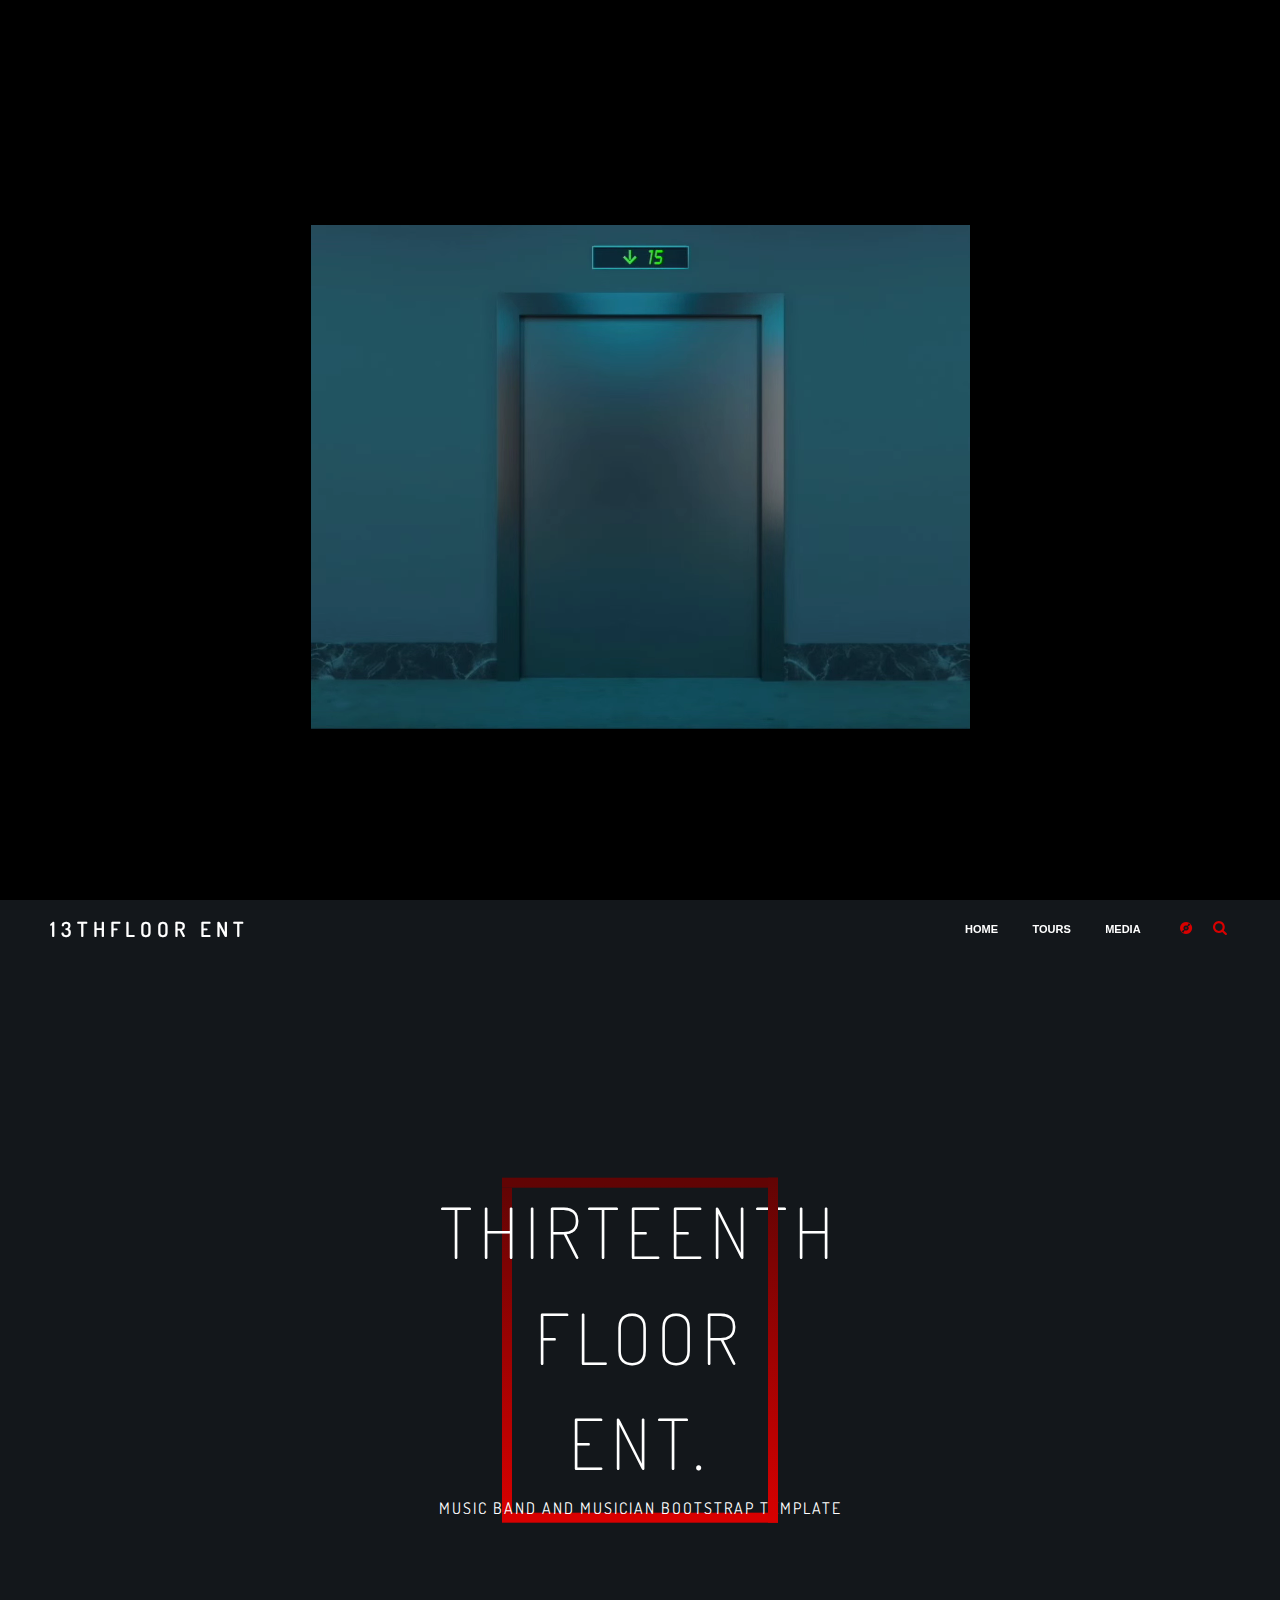
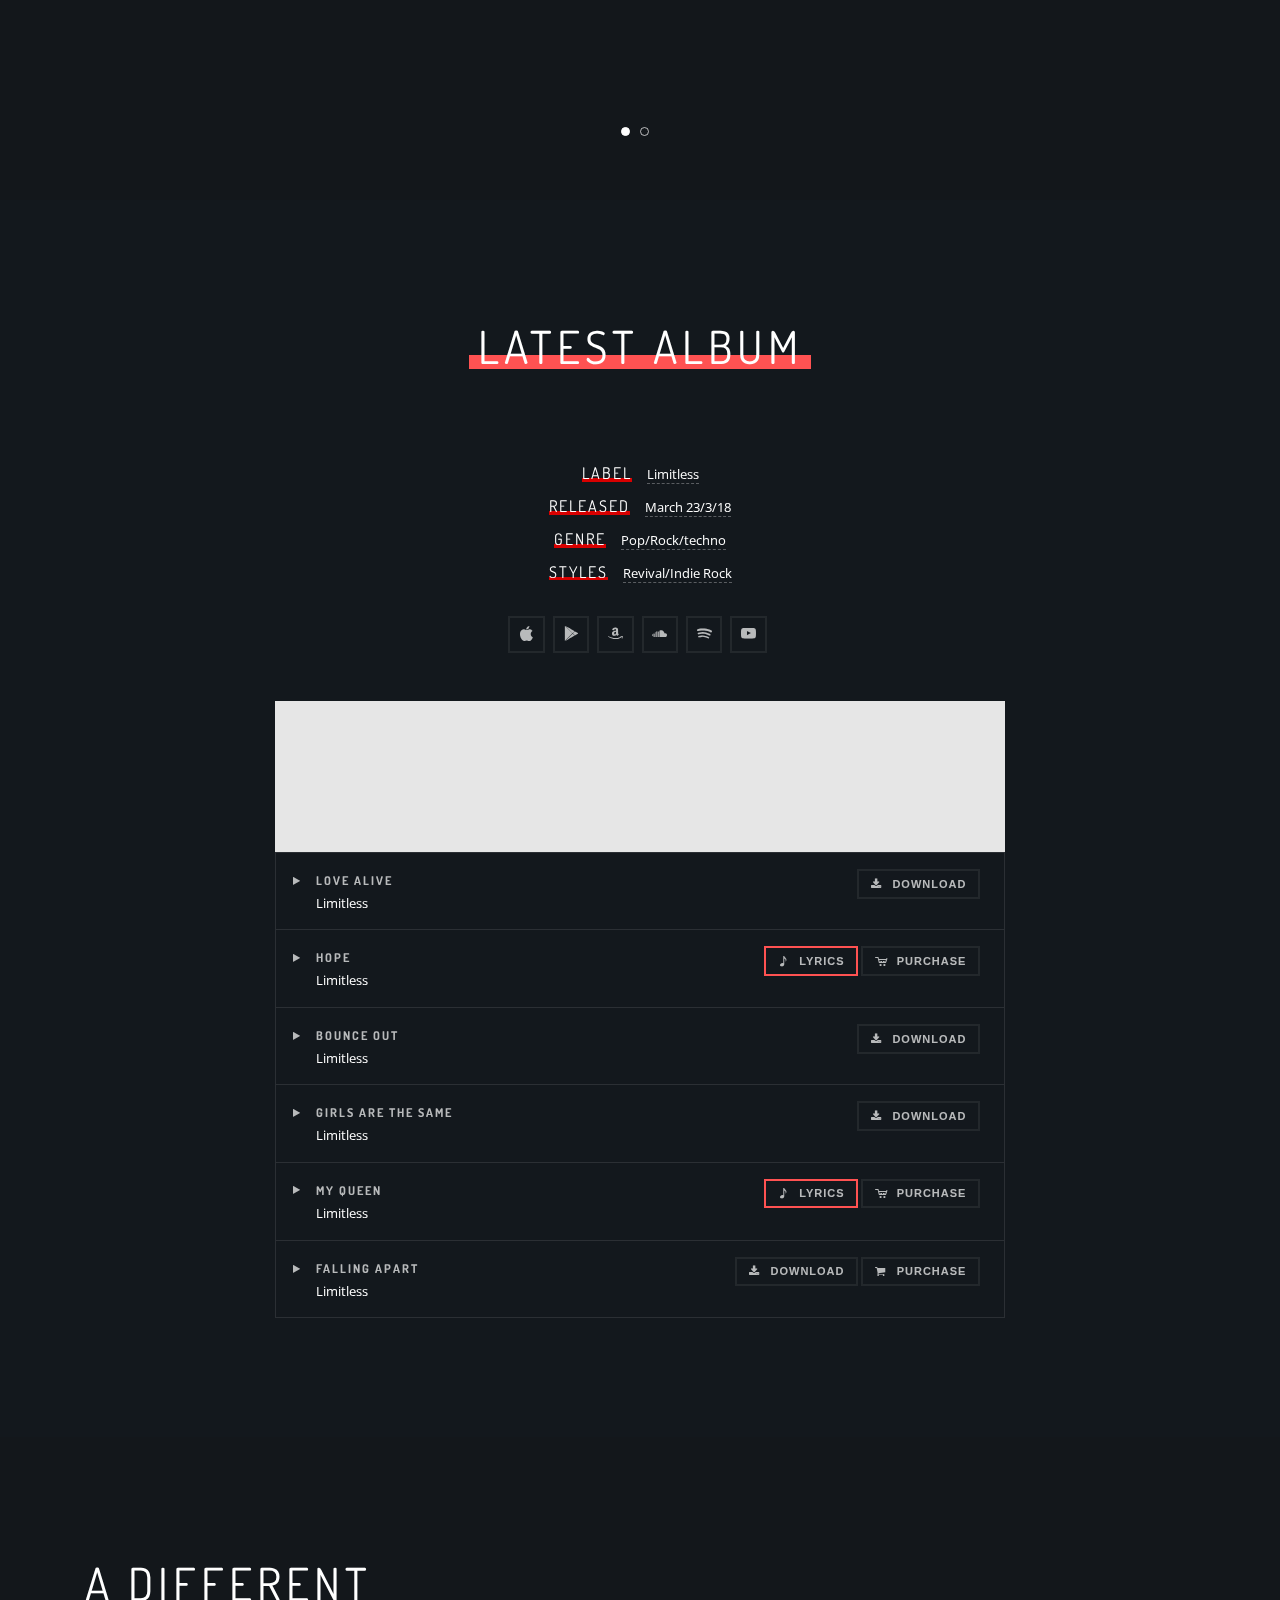
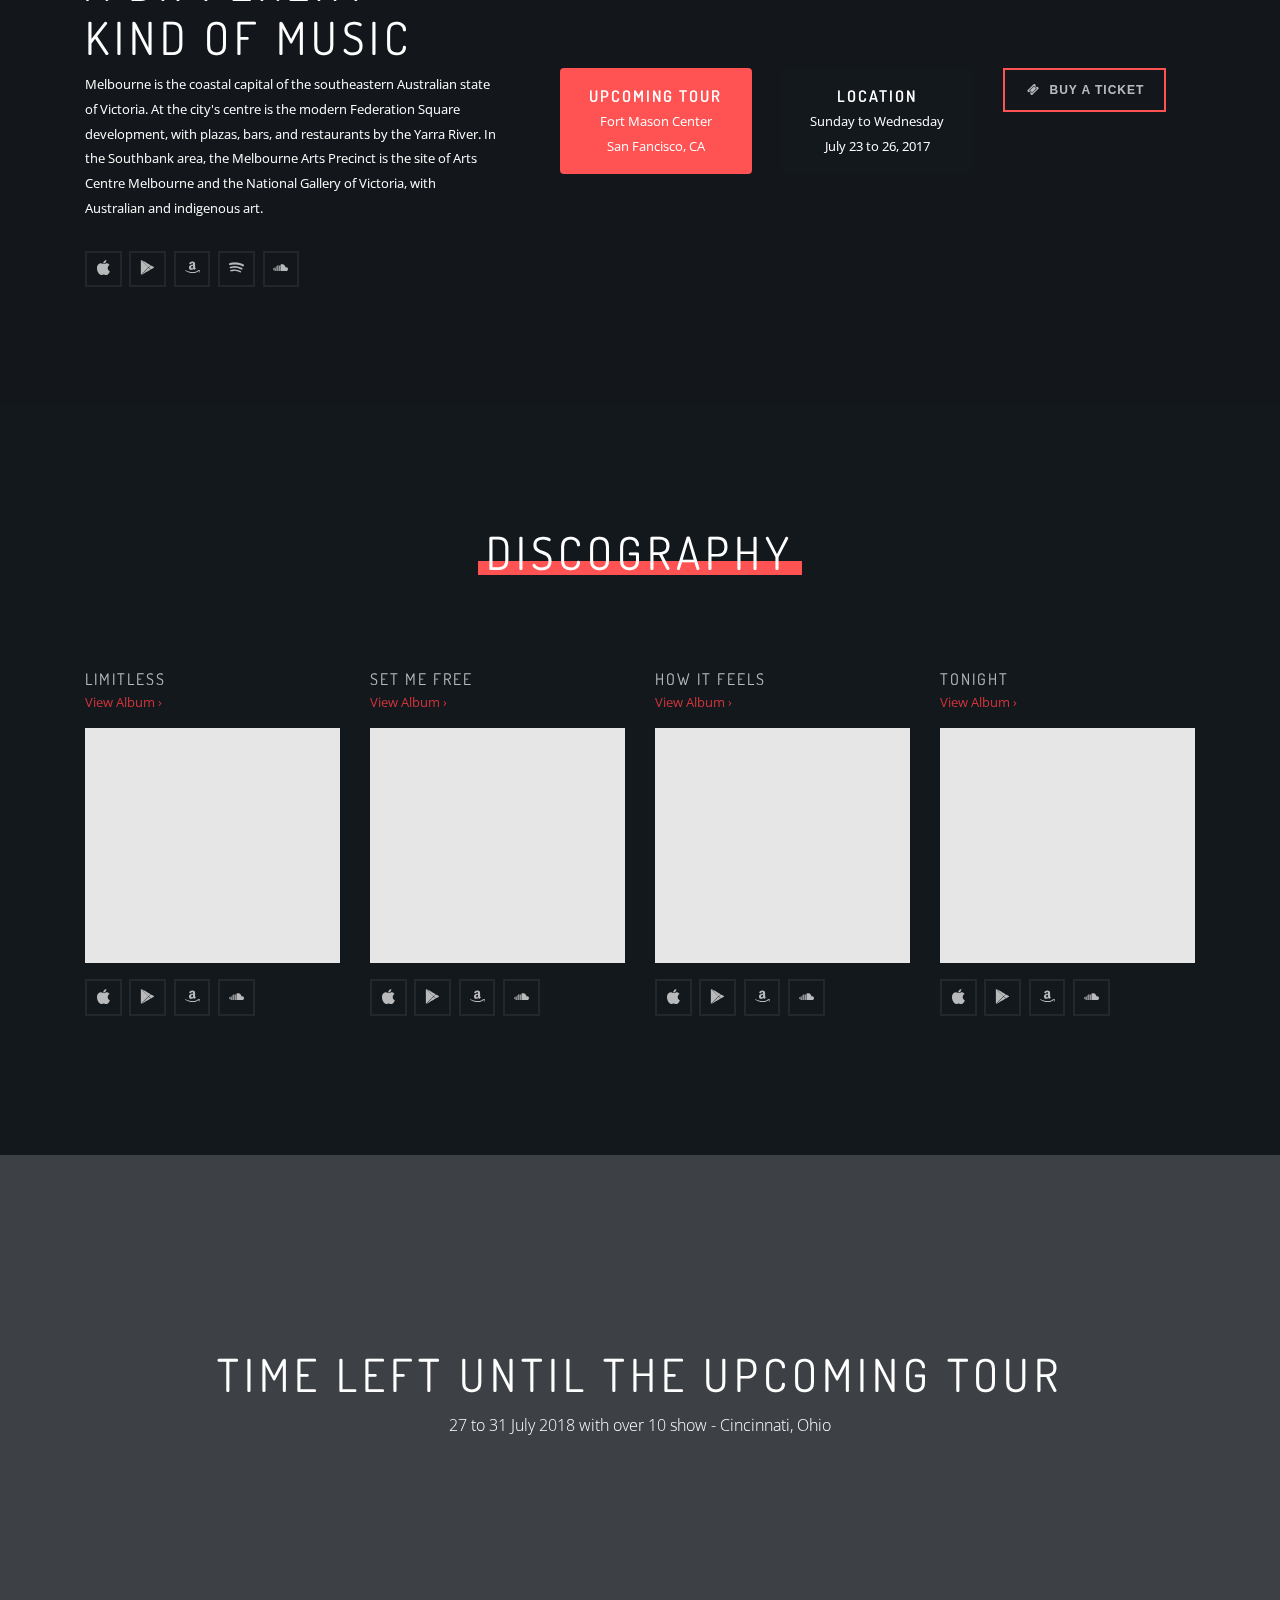
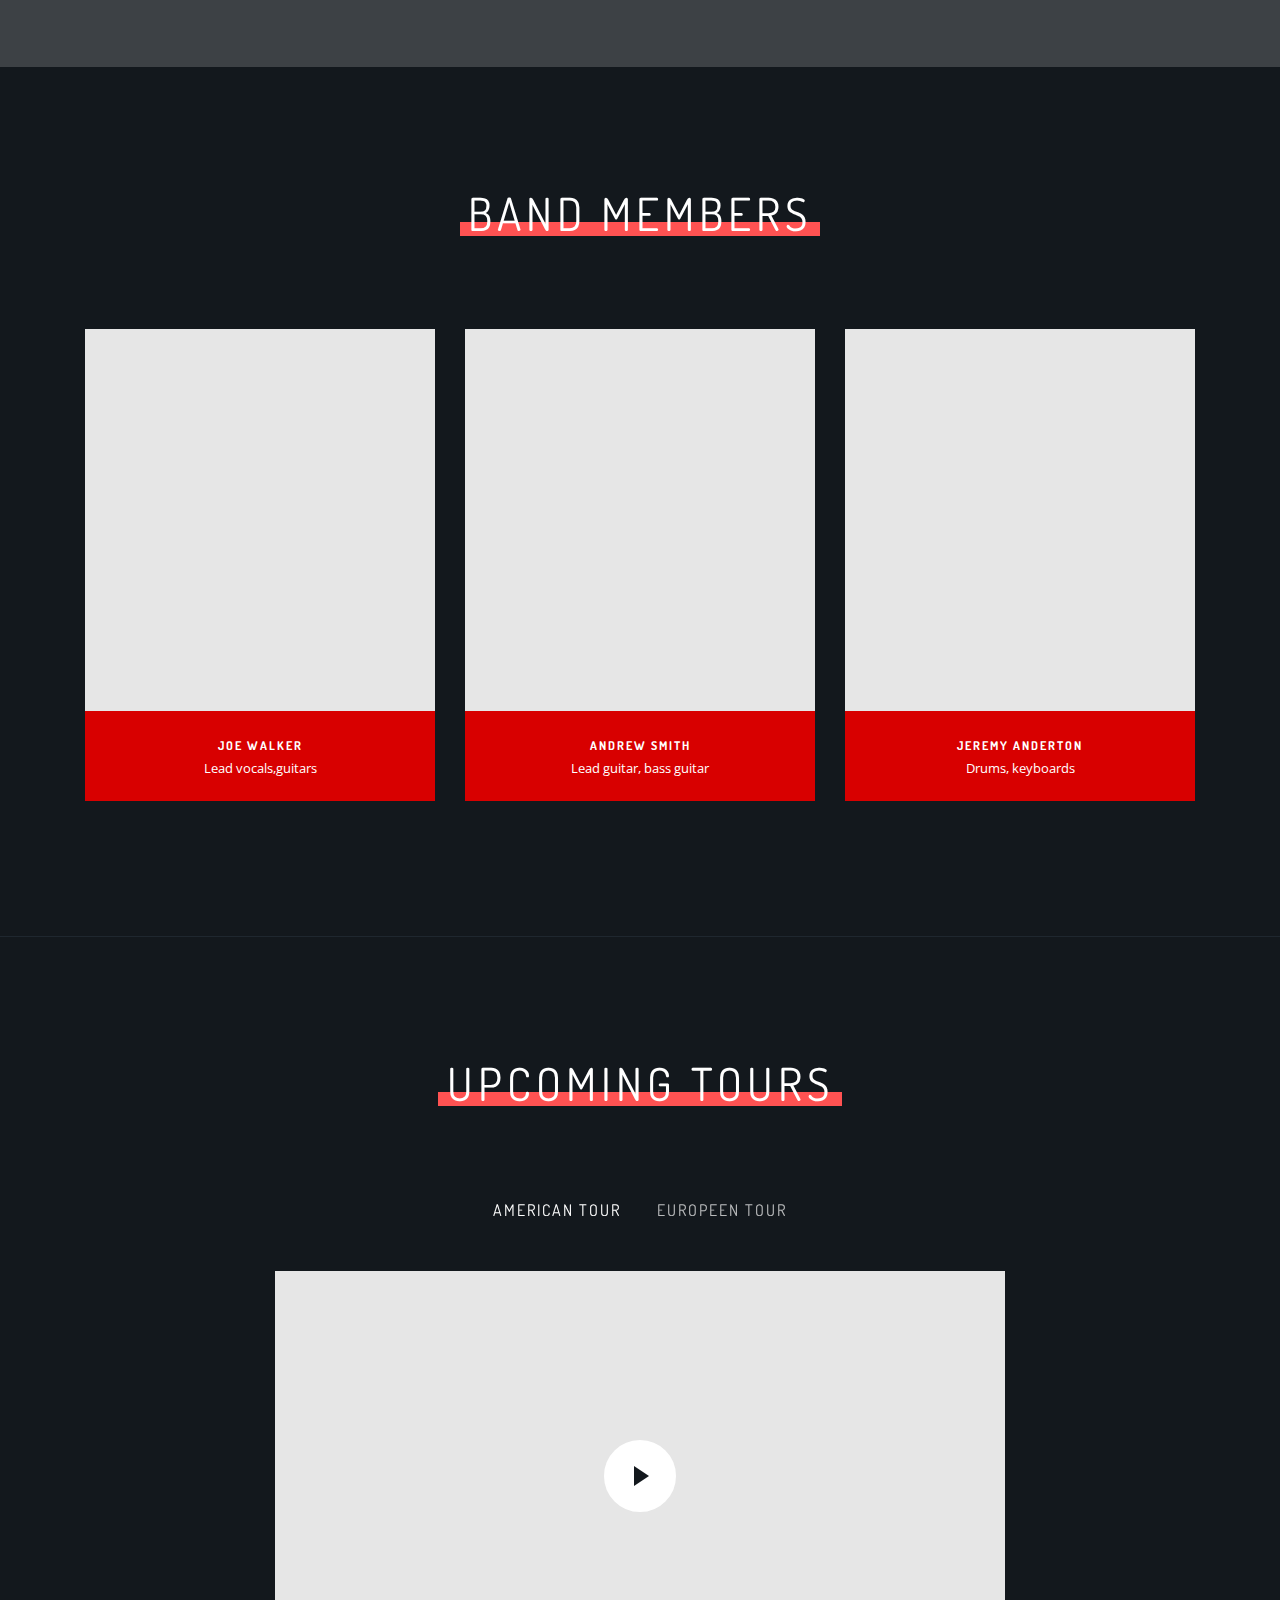
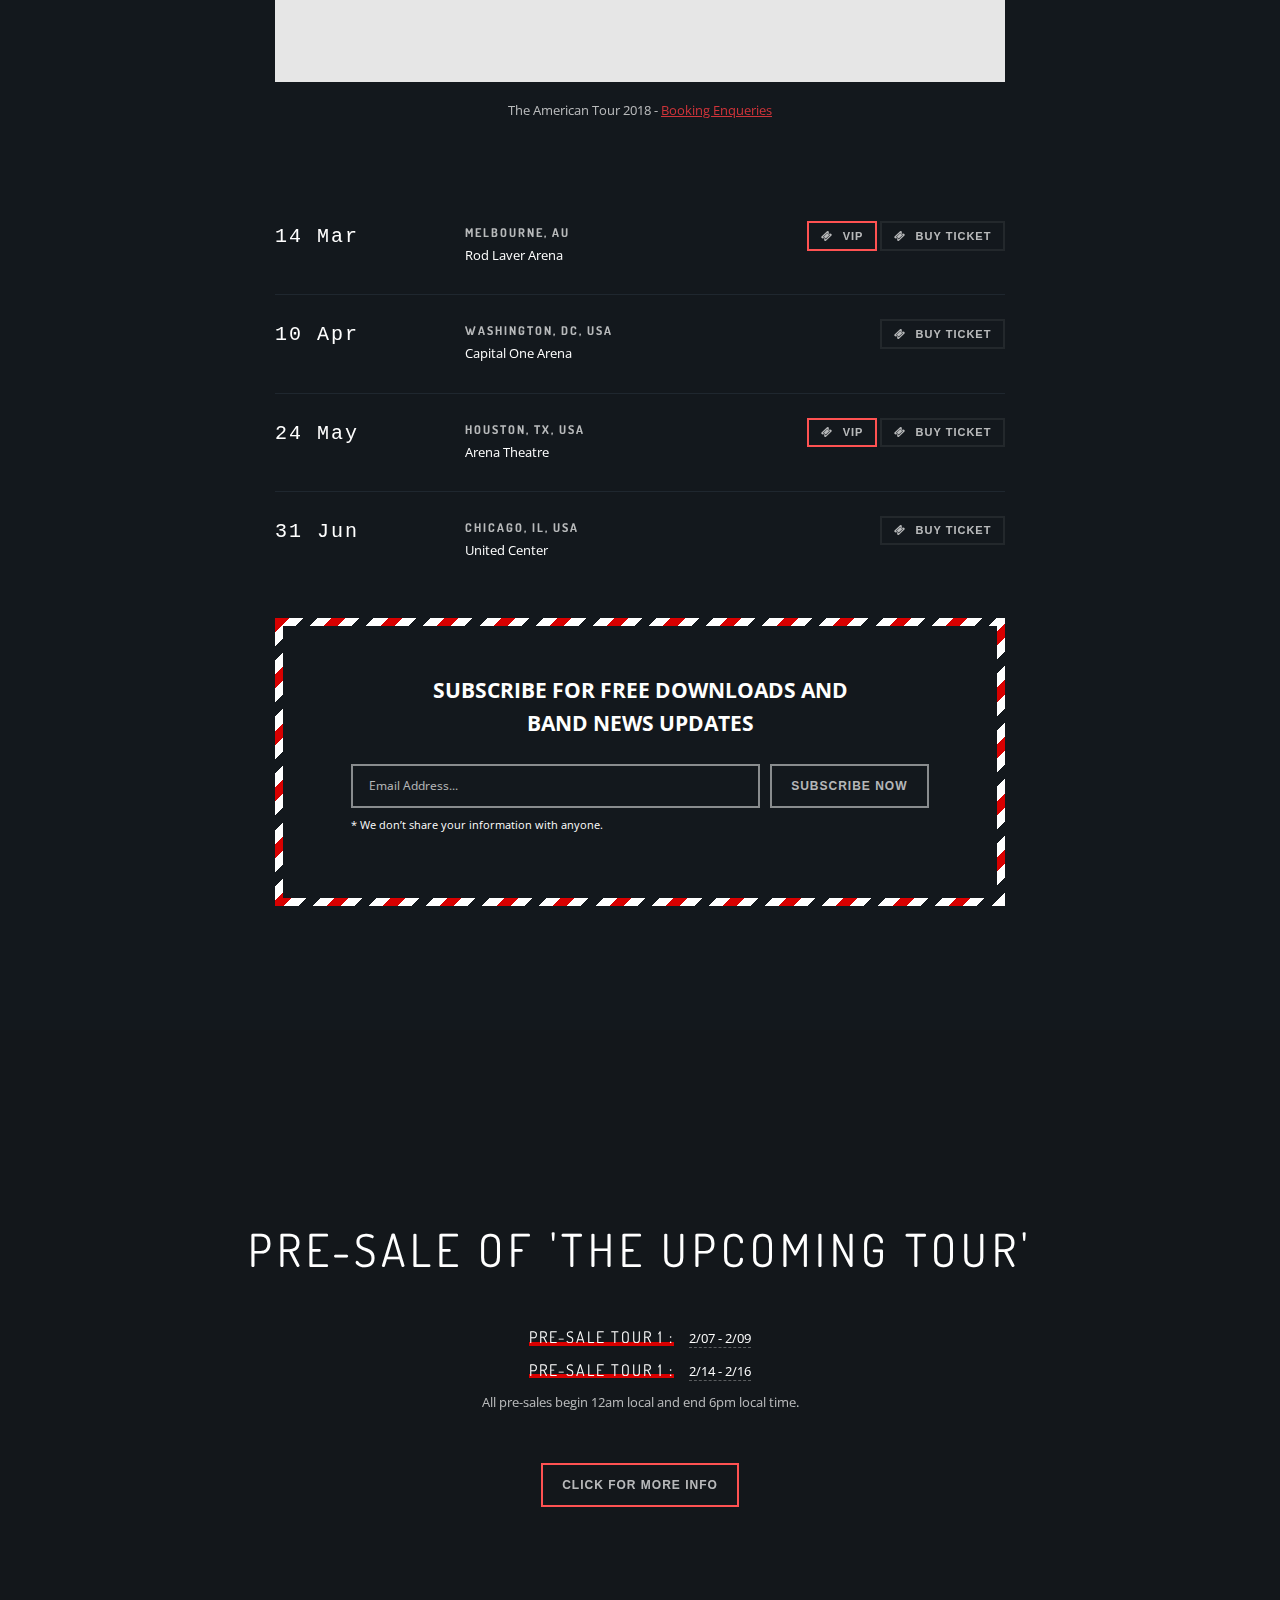
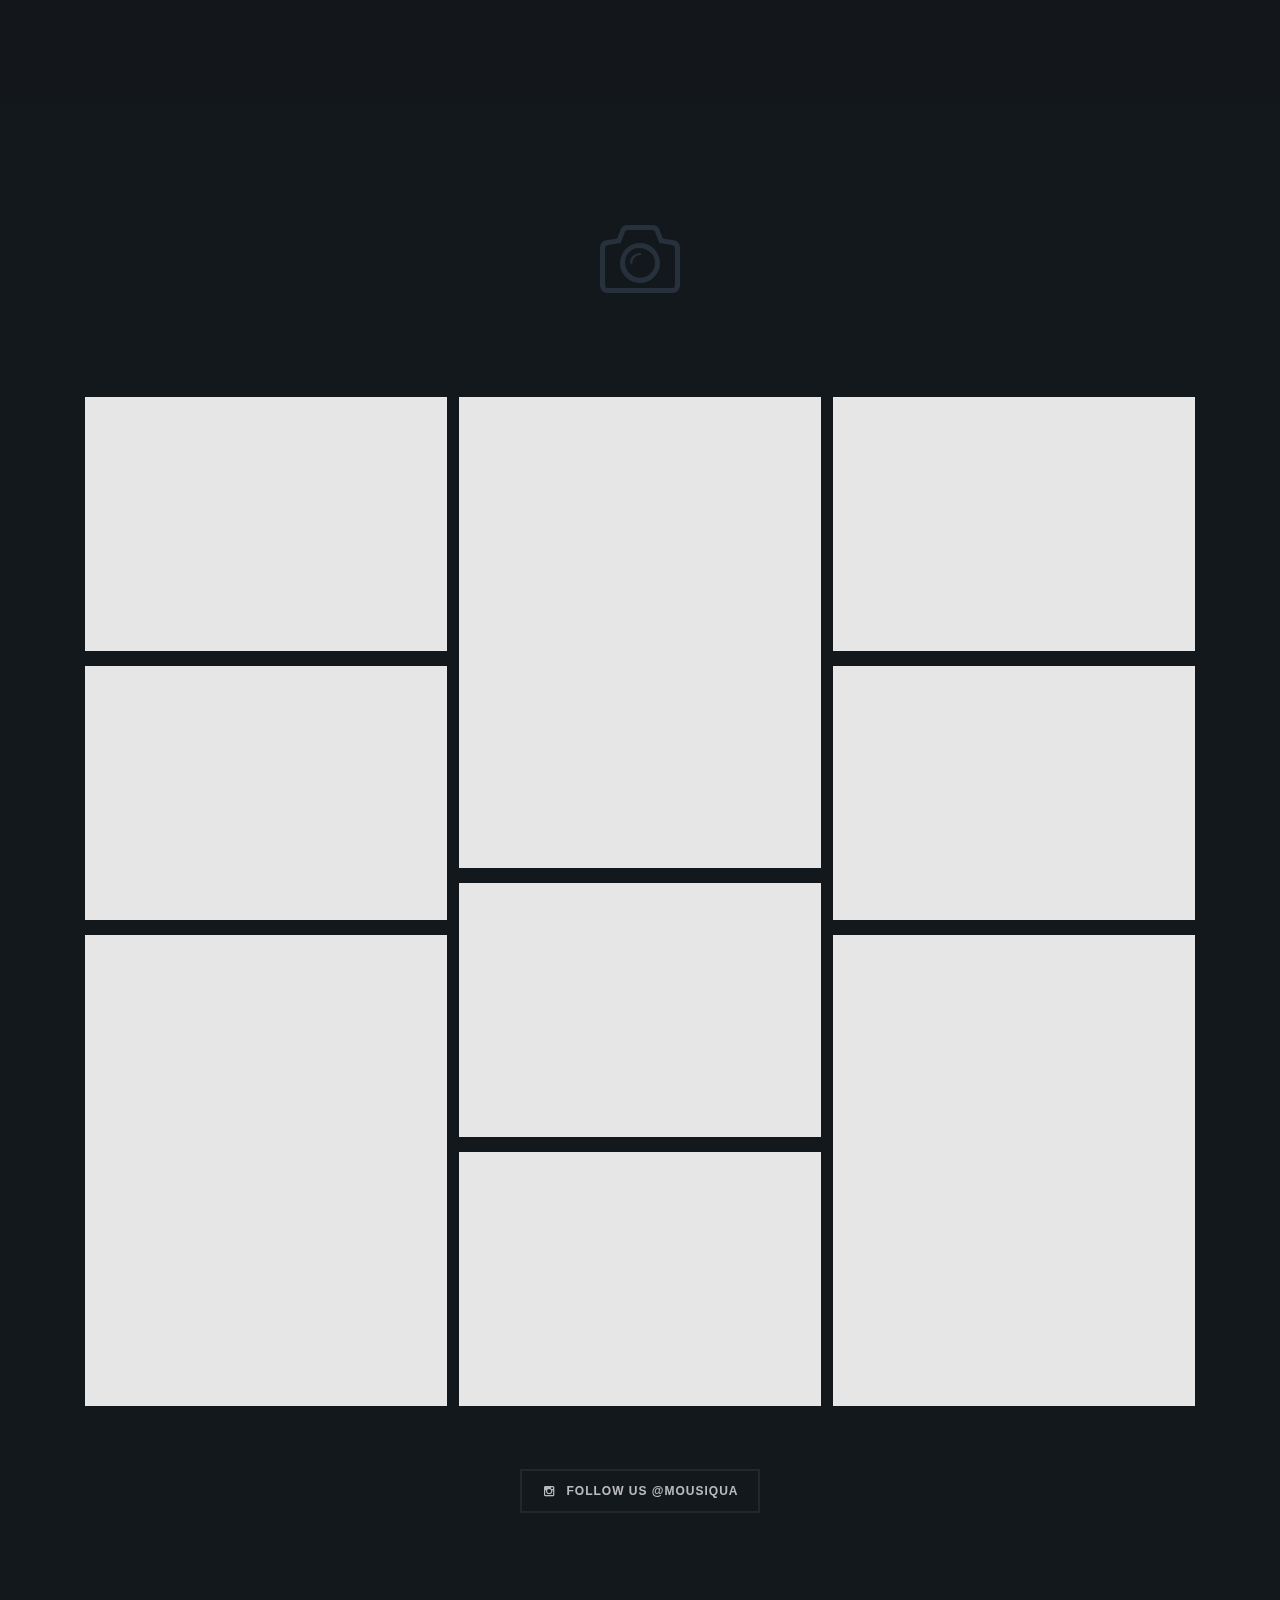
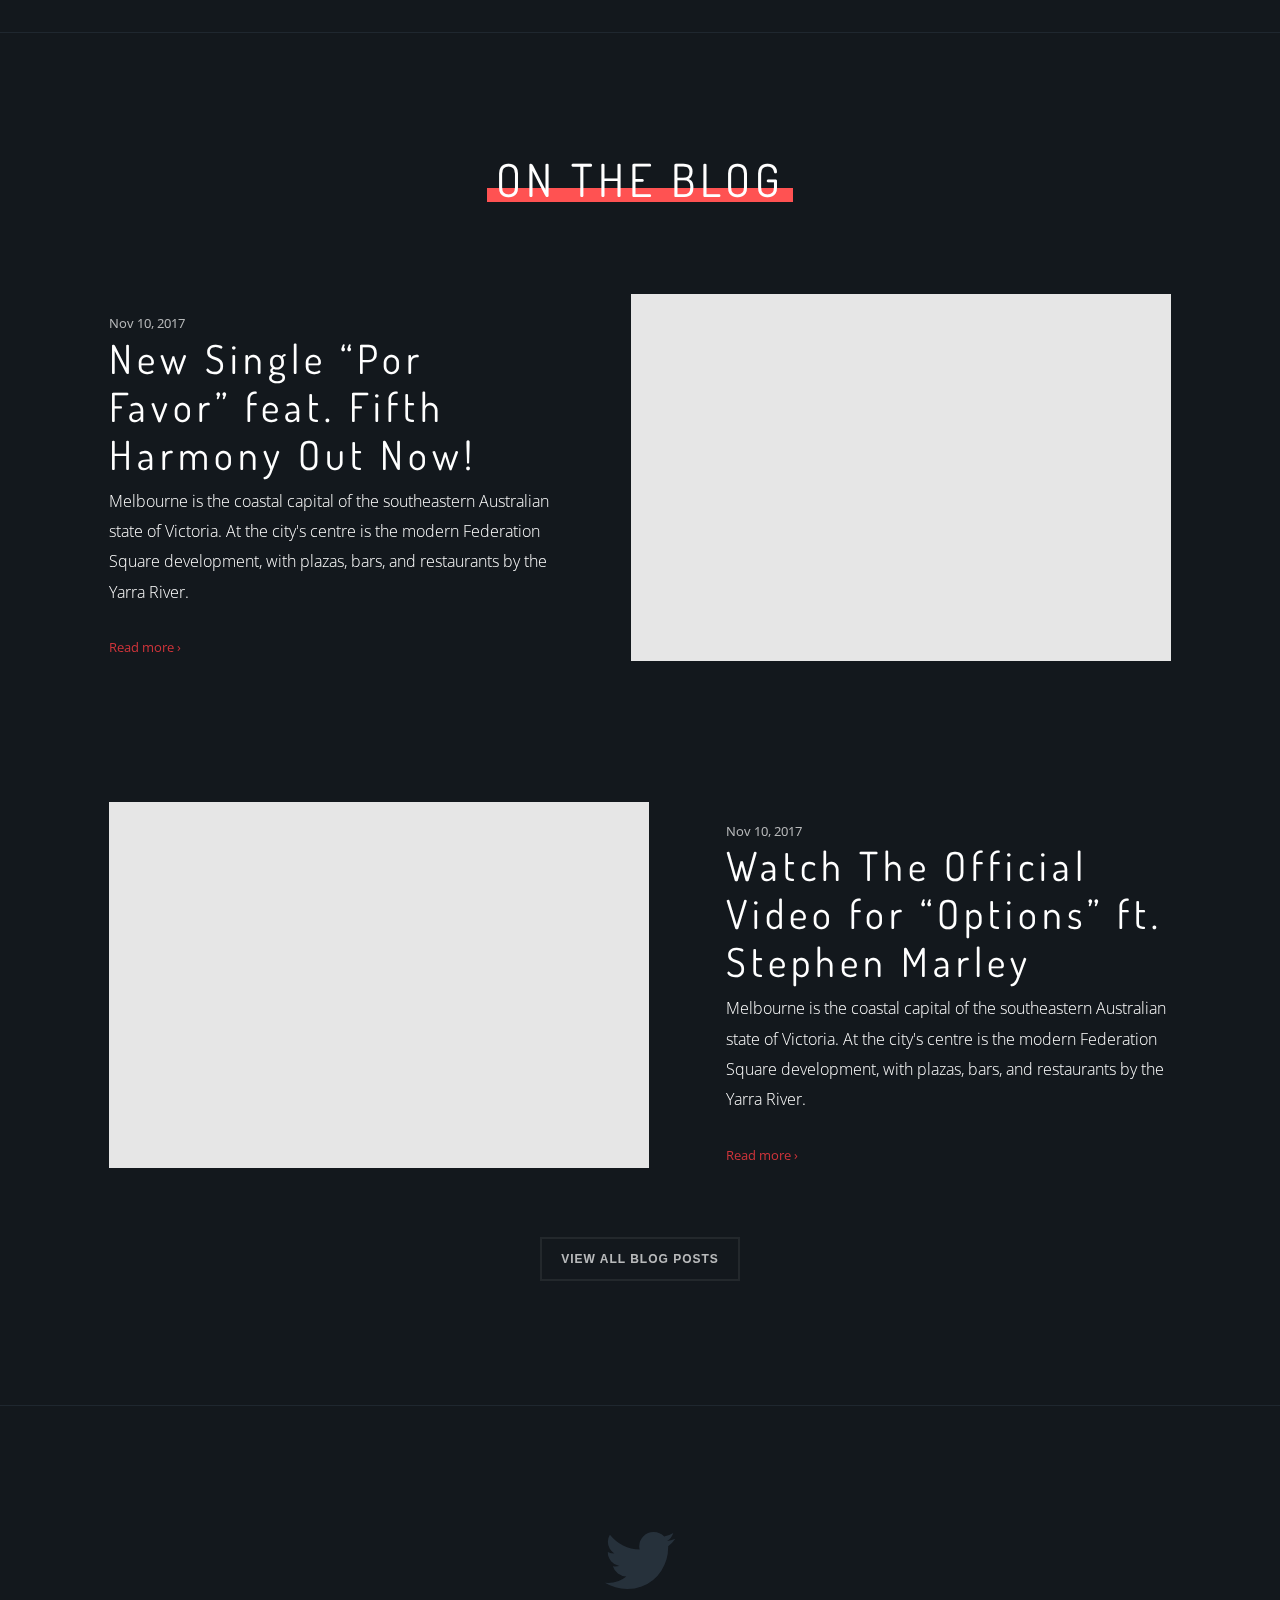
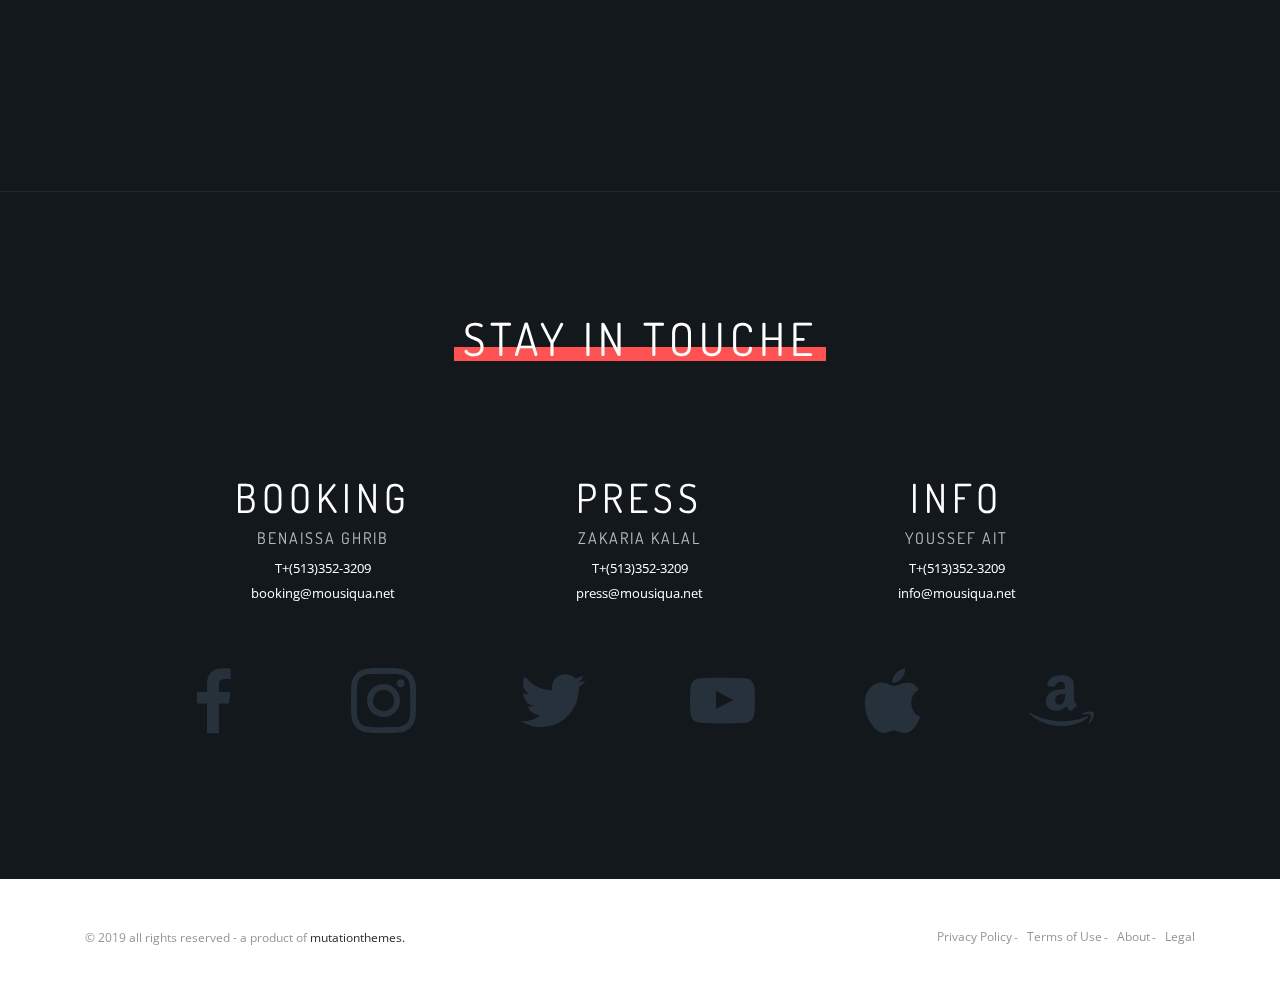
==== index.html @ 573b1dae "update" ====
<!DOCTYPE html>
<html lang="en">
   <head>
      <!-- Metas -->
      <meta charset="utf-8">
      <title>Mousiqua - Music Band and Musician Template</title>
      <meta name="description" content="">
      <meta name="viewport" content="width=device-width, initial-scale=1.0">
      <!-- Css -->
      <link href="css/bootstrap.css" rel="stylesheet" type="text/css" media="all"/>
      <link href="css/base.css" rel="stylesheet" type="text/css" media="all"/>
      <link href="css/main.css" rel="stylesheet" type="text/css" media="all"/>
      <link href="css/flexslider.css" rel="stylesheet" type="text/css"  media="all" />
      <link href="css/magnific-popup.css" rel="stylesheet" type="text/css"  media="all" />
      <link href="css/fonts.css" rel="stylesheet" type="text/css"  media="all" />
      <link href="http://fonts.googleapis.com/css?family=Dosis:100,300,400,600,700" rel="stylesheet" type="text/css">
      <link href="https://fonts.googleapis.com/css?family=Open+Sans:300i,300,400,400i,600,700,800" rel="stylesheet">
      <style>
         #video-header-content{
    margin: 0 auto;
    width: 100%;
    height: 100%;
    background-color:black;
    opacity: 1;
}
#video-header-content video:first-child {
            object-fit: cover;
  width: 100vw;
  height: 100vh;
  position: fixed;
  top: 0;
  left: 0;
  filter: brightness(90%);
}
.viewport-header {
  position: relative;
  height: 100vh;
  text-align: center;
  display: flex;
  align-items: center;
  justify-content: center;
}
#video-header-content video:last-child {
            box-shadow: -1px 35px 69px 1px rgba(0,0,0,0.88);
-webkit-box-shadow: -1px 35px 69px 1px rgba(0,0,0,0.88);
-moz-box-shadow: -1px 35px 69px 1px rgba(0,0,0,0.88);
animation: brightness 10s linear;
max-width: 100%;
    max-height: 56%;
    width: auto;
    height: auto;
    margin: 0 auto;
    position: absolute;
    top: 25%;
    left: 0;
    right: 0;
        }
        .visible {
            opacity: 1;
        }
        .hide{
            opacity:0 !important;
            display:none;
        }
        @keyframes brightness {
    0%, 40% { filter: brightness(0.3); }
  50%, 100%  { filter: brightness(1.3); }
  
}

      </style>
   </head>
   <body>
      <div id="video-header-content">
         <video playsinline autoplay muted loop id = "myBgVideo" >
        <source src="videos/smoke-bg.webm" type="video/webm" >
Your browser does not support the video tag.
      </video> 
      <div class="viewport-header">
<video id = "myVideo" class = "thevid "  playsinline autoplay muted>
              <source src="videos/13thfloor2.webm" type="video/webm" >
Your browser does not support the video tag.
            </video> 
          
    
      </div>
    </div>
      <!-- Preloader -->
      <div class="loader">
         <!-- Preloader inner -->
         <div class="loader-inner">
            <svg width="120" height="220" viewbox="0 0 100 100" class="loading-spinner" version="1.1" xmlns="http://www.w3.org/2000/svg">
               <circle class="spinner" cx="50" cy="50" r="21" fill="#13181d" stroke-width="2"/>
            </svg>
         </div>
         <!-- End preloader inner -->
      </div>
      <!-- End preloader-->
      <!--Wrapper-->
      <div class="wrapper">
         <div class="block-search-form">
            <div class="block-content">
               <div class="container">
                  <!--end of row-->
                  <div class="row justify-content-center">
                     <div class="col-12 col-md-10 col-lg-8">
                        <form method="get"  >
                           <div class="card  bg-red ">
                              <div class="card-body  row no-gutters align-items-center">
                                 <div class="col-auto">
                                    <i class="icon-search"></i>
                                 </div>
                                 <!--end of col-->
                                 <div class="col">
                                    <input class="form-control form-control-lg form-control-border0" placeholder="Type a keywords..." type="search">
                                 </div>
                                 <!--end of col-->
                                 <div class="col-auto">
                                    <button type="submit" class="btn  btn-primary uppercase border-3">
                                    Search now</button>
                                 </div>
                                 <!--end of col-->
                              </div>
                           </div>
                        </form>
                     </div>
                     <!--end of col-->
                  </div>
                  <!--end of row-->
               </div>
            </div>
         </div>
       
         <!--Hero section-->
         <section class="hero">
            <!--Main slider-->
            <div class="main-slider slider flexslider">
               <ul class="slides">
                  <li>
                     <div class="background-img overlay zoom">
                        <img src="img/blue-smoke.jpg" alt="">
                     </div>
                     <!--Container-->
                     <div class="container hero-content">
                        <!--Row-->
                        <div class="row">
                           <div class="col-sm-12 text-center">
                              <!--Inner hero-->
                              <div class="inner-hero">
                                 <div class="back-rect"></div>
                                 <h1 class="large text-white uppercase mb-0">Thirteenth <br> Floor <br> Ent.</h1>
                                 <h5 class="mb-0 text-white uppercase">Music Band and Musician Bootstrap Template</h5>
                                 <div class="front-rect"></div>
                              </div>
                           </div>
                           <!--End row-->
                        </div>
                        <!--End container-->
                     </div>
                     <!--End inner hero-->
                  </li>
                  <li>
                     <div class="background-img overlay zoom">
                        <img src="img/limitless.jpg" alt="">
                     </div>
                     <!--Container-->
                     <div class="container hero-content">
                        <!--Row-->
                        <div class="row">
                           <div class="col-sm-12 text-center">
                              <!--Inner hero-->
                              <div class="inner-hero">
                                 <h1 class="large text-white uppercase mb-0">limitless</h1>
                                 <h5 class="mb-0 text-white uppercase">New Album Available Everywhere</h5>
                                 <a class="video-play-but popup-youtube" href="https://www.youtube.com/watch?v=Gc2en3nHxA4"></a>
                              </div>
                           </div>
                           <!--End row-->
                        </div>
                        <!--End container-->
                     </div>
                     <!--End inner hero-->
                  </li>
               </ul>
            </div>
            <!--End main slider-->
            <!--Header-->
            <header class="header default">
               <div class=" left-part">
                  <a class="logo scroll" href="#wrapper">
                     <h2 class="mb-0 uppercase">13thFloor Ent</h2>
                  </a>
               </div>
               <div class="right-part">
                  <nav class="main-nav">
                     <div class="toggle-mobile-but">
                        <a href="#" class="mobile-but" >
                           <div class="lines"></div>
                        </a>
                     </div>
                     <ul class="main-menu list-inline">
                        <li><a class="scroll list-inline-item" href="#wrapper">Home</a></li>
                        <li><a class="scroll list-inline-item" href="#about">Tours</a></li>
                        <li><a class="scroll list-inline-item" href="#discography">Media</a></li>
                        


                        </li>


                          

                        </li>
                       
                        
                        <li class="block-helper">
                           <a href="#album" class="scroll"><span ><i class="icon-cd-2"></i></span></a>
                        </li>
                        <li class="block-helper">
                           <span class="icon search-ico"><i class="icon-search"></i></span>
                        </li>
                     </ul>
                  </nav>
               </div>
            </header>
            <!--End header-->
         </section>
         <!--End hero section-->
         <!--Latest album section-->
         <section id="album" class="latest main">
            <!--Container-->
            <div class="container">
               <!--Row-->
               <div class="row justify-content-center">
                  <div class="col-12 col-md-10 col-lg-9 ">
                     <div class="block-content text-center gap-one-bottom-md">
                        <div class="block-title ">
                           <h1 class="uppercase">Latest album</h1>
                        </div>
                     </div>
                  </div>
               </div>
               <!--End row-->
            </div>
            <!--End container-->
            <!--Container-->
            <div class="container">
               <!--Row-->
               <div class="row justify-content-center">
                  <div class="col-12  col-lg-4  ">
                     <div class="block-content text-center gap-one-bottom-sm">
                        <div class="block-album-info">
                           <ul>
                           <li><h5 class=" uppercase list-inline-item ">Label</h5> <span>Limitless</span></li>
                           <li><h5 class=" uppercase list-inline-item">Released</h5> <span>March 23/3/18</span></li>
                           <li><h5 class=" uppercase list-inline-item">Genre</h5> <span>Pop/Rock/techno</span></li>
                           <li><h5 class="uppercase list-inline-item">Styles</h5> <span>Revival/Indie Rock</span></li>
                           <li>
                           </ul>
                        </div>
                        <ul class="block-social list-inline mt-4">
                           <li class="list-inline-item mr-0"><a href="#"><i class="socicon-apple"></i></a></li>
                           <li class="list-inline-item mr-0"><a href="#"><i class="socicon-play"></i></a></li>
                           <li class="list-inline-item mr-0"><a href="#"><i class="socicon-amazon"></i></a></li>
                           <li class="list-inline-item mr-0"><a href="#"><i class="socicon-soundcloud"></i></a></li>
                           <li class="list-inline-item mr-0"><a href="#"><i class="socicon-spotify"></i></a></li>
                           <li class="list-inline-item mr-0"><a href="#"><i class="socicon-youtube"></i></a></li>
                        </ul>
                     </div>
                  </div>
               </div>
               <!--End row-->
            </div>
            <!--End container-->
            <!--Container-->
            <div class="container">
               <!--Row-->
               <div class="row justify-content-center">
                  <div class="col-12 col-lg-8 col-md-10">
                     <div class="block-tracklist">
                        <audio preload class="album"></audio>
                        <div class="block-content pb-0">
                           <img  class="mb-0" src="img/album/5.jpg" alt="">
                        </div>
                        <ol class="playlist">
                           <li>
                              <div class="as-link" data-src="mp3/01.mp3">
                                 <!--Row-->
                                 <div class="row">
                                    <div class="col-lg-6 col-md-6 ">
                                       <div class="block-track">
                                          <h6 class="mb-0 opc-70 uppercase">Love alive</h6>
                                          <span>Limitless </span>
                                       </div>
                                    </div>
                                    <div class="col-lg-6 col-md-6 text-md-right">
                                       <a href="#" class="btn-s uppercase btn btn-primary with-ico" ><i class="icon-download"></i>Download</a>
                                    </div>
                                 </div>
                              </div>
                           </li>
                           <li >
                              <div class="as-link" data-src="mp3/01.mp3">
                                 <!--Row-->
                                 <div class="row">
                                    <div class="col-lg-6 col-md-6">
                                       <div class="block-track">
                                          <h6 class="mb-0 opc-70 uppercase ">Hope</h6>
                                          <span> Limitless</span>
                                       </div>
                                    </div>
                                    <div class="col-lg-6 col-md-6 text-md-right">
                                       <a href="#" class="btn-s uppercase btn btn-primary with-ico border-2 toggle-lyrics"><i class="icon-note"></i>Lyrics</a>
                                       <a href="#" class="btn-s uppercase btn btn-primary with-ico" ><i class="icon-cart"></i>Purchase</a>
                                    </div>
                                    <div class="col-12 ">
                                       <div class="block-lyrics w-75 text-center mt-3">
                                          <h5 class="mb-4 opc-70 uppercase ">Hope</h5>
                                          <p>Liberian girl
                                             You came and you changed my world
                                             A love so brand new
                                             Liberian girl
                                             You came and you changed my world
                                             A feeling so true
                                          </p>
                                          <p>Liberian girl
                                             You know that you came
                                             And you changed my world
                                             Just like in the movies
                                             With two lovers in a scene
                                             And she says
                                             "Do you love me"
                                             And he says so endlessly
                                             "I love you, Liberian girl"
                                          </p>
                                          <p>Liberian girl
                                             More precious than any pearl
                                             Your love so complete
                                             Liberian girl
                                             You kiss me then,
                                             Ooh, the world
                                             You do this to me
                                             Liberian girl
                                             You know that you came
                                             And you changed my world
                                             Just like in the movies
                                             With two lovers in a scene
                                             And she says
                                             "Do you love me"
                                             And he says so endlessly
                                             "I love you, Liberian girl"
                                          </p>
                                          <p>Liberian girl
                                             You know that you came
                                             And you changed my world
                                             I wait for the day
                                             When you have to say
                                             "I do"… 
                                          </p>
                                       </div>
                                    </div>
                                 </div>
                              </div>
                           </li>
                           <li >
                              <div class="as-link" data-src="mp3/01.mp3">
                                 <!--Row-->
                                 <div class="row">
                                    <div class="col-lg-6 col-md-6">
                                       <div class="block-track">
                                          <h6 class="mb-0 opc-70 uppercase">Bounce out</h6>
                                          <span>Limitless </span>
                                       </div>
                                    </div>
                                    <div class="col-lg-6 col-md-6 text-md-right">
                                       <a href="#" class="btn-s uppercase btn btn-primary with-ico" ><i class="icon-download"></i>Download</a>
                                    </div>
                                 </div>
                              </div>
                           </li>
                           <li >
                              <div class="as-link" data-src="mp3/01.mp3">
                                 <!--Row-->
                                 <div class="row">
                                    <div class="col-lg-6 col-md-6">
                                       <div class="block-track">
                                          <h6 class="mb-0 opc-70 uppercase">Girls are the same</h6>
                                          <span>Limitless </span>
                                       </div>
                                    </div>
                                    <div class="col-lg-6 col-md-6 text-md-right">
                                       <a href="#" class="btn-s uppercase btn btn-primary with-ico"><i class="icon-download"></i>Download</a>
                                    </div>
                                 </div>
                              </div>
                           </li>
                           <li >
                              <div class="as-link" data-src="mp3/01.mp3">
                                 <!--Row-->
                                 <div class="row">
                                    <div class="col-lg-6 col-md-6">
                                       <div class="block-track">
                                          <h6 class="mb-0 opc-70 uppercase ">My queen</h6>
                                          <span>Limitless </span>
                                       </div>
                                    </div>
                                    <div class="col-lg-6 col-md-6 text-md-right">
                                       <a href="#" class="btn-s uppercase btn btn-primary with-ico border-2 toggle-lyrics"><i class="icon-note"></i>Lyrics</a>
                                       <a href="#" class="btn-s uppercase btn btn-primary with-ico" ><i class="icon-cart"></i>Purchase</a>
                                    </div>
                                    <div class="col-12 ">
                                       <div class="block-lyrics w-75  text-center mt-3">
                                          <h5 class="mb-4 opc-70 uppercase ">My queen</h5>
                                          <p>Liberian girl
                                             You came and you changed my world
                                             A love so brand new
                                             Liberian girl
                                             You came and you changed my world
                                             A feeling so true
                                          </p>
                                          <p>Liberian girl
                                             You know that you came
                                             And you changed my world
                                             Just like in the movies
                                             With two lovers in a scene
                                             And she says
                                             "Do you love me"
                                             And he says so endlessly
                                             "I love you, Liberian girl"
                                          </p>
                                          <p>Liberian girl
                                             More precious than any pearl
                                             Your love so complete
                                             Liberian girl
                                             You kiss me then,
                                             Ooh, the world
                                             You do this to me
                                             Liberian girl
                                             You know that you came
                                             And you changed my world
                                             Just like in the movies
                                             With two lovers in a scene
                                             And she says
                                             "Do you love me"
                                             And he says so endlessly
                                             "I love you, Liberian girl"
                                          </p>
                                          <p>Liberian girl
                                             You know that you came
                                             And you changed my world
                                             I wait for the day
                                             When you have to say
                                             "I do"… 
                                          </p>
                                       </div>
                                    </div>
                                 </div>
                              </div>
                           </li>
                           <li >
                              <div class="as-link" data-src="mp3/01.mp3">
                                 <!--Row-->
                                 <div class="row">
                                    <div class="col-lg-6 col-md-6">
                                       <div class="block-track">
                                          <h6 class="mb-0 opc-70 uppercase">Falling apart</h6>
                                          <span>Limitless </span>
                                       </div>
                                    </div>
                                    <div class="col-lg-6 col-md-6 text-md-right">
                                       <a href="#" class="btn-s uppercase btn btn-primary with-ico" ><i class="icon-download"></i>Download</a>
                                       <a href="#" class="btn-s uppercase btn btn-primary with-ico" ><i class="icon-basket"></i>Purchase</a>
                                    </div>
                                 </div>
                              </div>
                           </li>
                        </ol>
                     </div>
                  </div>
               </div>
               <!--End row-->
            </div>
            <!--End container-->
         </section>
         <!--End latest album section-->
         <!--About section-->
         <section id="about" class="about overlay main">
            <div class="background-img" >
               <img  src="img/25.jpg" alt="">
            </div>
            <!--Container-->
            <div class="container">
               <!--Row-->
               <div class="row  vertical-align">
                  <div class="col-lg-5 col-md-12">
                     <div class="front-p">
                        <h1 class="uppercase text-white">A different <br>kind of music</h1>
                        <p class=" w-93">Melbourne is the coastal capital of the southeastern Australian state of Victoria. At the city's centre is the modern Federation Square development, with plazas, bars, and restaurants by the Yarra River. In the Southbank area, the Melbourne Arts Precinct is the site of Arts Centre Melbourne and the National Gallery of Victoria, with Australian and indigenous art.</p>
                         <ul class="block-social list-inline mb-4 mb-lg-0">
                                 <li class="list-inline-item mr-0"><a  href="#"><i class="socicon-apple"></i></a></li>
                                 <li class="list-inline-item mr-0"><a   href="#"><i class="socicon-play"></i></a></li>
                                 <li class="list-inline-item mr-0"><a   href="#"><i class="socicon-amazon"></i></a></li>
                                 <li class="list-inline-item mr-0"><a  href="#"><i class="socicon-spotify"></i></a></li>
                                 <li class="list-inline-item mr-0"><a   href="#"><i class="socicon-soundcloud"></i></a></li>
                              </ul>
                     </div>
                  </div>
                  <div class="col-lg-7">
                     <div class="row ">
                        <div class="col-md-4 ">
                           <div class="block-content front-p pt-3 pb-3 text-center rounded bg-red mb-4 mb-lg-0">
                              <h3 class="uppercase mb-0 font-weight-600">upcoming tour </h3>
                              <span class=" p mb-0">Fort Mason Center<br>
                              San Fancisco, CA
                              </span>
                           </div>
                        </div>
                        <div class="col-md-4">
                           <div class="block-content pt-3 pb-3 text-center rounded bg-dark-blue front-p mb-4 mb-lg-0">
                              <h3 class="uppercase mb-0 font-weight-600">location </h3>
                              <span class=" p mb-0">Sunday to Wednesday
                              <br>July 23 to 26, 2017
                              </span>
                           </div>
                        </div>
                        <div class="col-md-4">
                           <div class="block-content front-p">
                              <a class="btn btn-primary uppercase with-ico border-2" href="#"><i class="icon-ticket"></i>Buy a Ticket</a>
                           </div>
                        </div>
                        
                     </div>
                  </div>
               </div>
               <!--End row-->
            </div>
            <!--End container-->
         </section>
         <!--End about section-->
         <!--Discography section-->
         <section id="discography" class="discography main">
            <!--Container-->
            <div class="container">
               <!--Row-->
               <div class="row justify-content-center">
                  <div class="col-12 col-md-10 col-lg-9 ">
                     <div class="block-content text-center gap-one-bottom-md">
                        <div class="block-title ">
                           <h1 class="uppercase">Discography</h1>
                        </div>
                     </div>
                  </div>
               </div>
               <!--End row-->
            </div>
            <!--End container-->
            <!--Container-->
            <div class="container">
               <!--Row-->
               <div class="row">
                  <div class="col-12 col-md-6 col-lg-3">
                     <div class="block-album block-content">
                        <h5 class="mb-0 opc-70 uppercase">Limitless</h5>
                        <a class="link" href="album-single.html">View Album ›</a>
                        <a href="album-single.html">
                        <img class="animated" src="img/album/1.jpg" alt="">
                        </a>
                        <ul class="block-social list-inline mb-md-3">
                           <li class="list-inline-item mr-0"><a href="#"><i class="socicon-apple"></i></a></li>
                           <li class="list-inline-item mr-0"><a href="#"><i class="socicon-play"></i></a></li>
                           <li class="list-inline-item mr-0"><a href="#"><i class="socicon-amazon"></i></a></li>
                           <li class="list-inline-item mr-0"><a href="#"><i class="socicon-soundcloud"></i></a></li>
                        </ul>
                     </div>
                  </div>
                  <div class="col-12 col-md-6 col-lg-3">
                     <div class="block-album block-content">
                        <h5 class="mb-0 opc-70 uppercase">Set me free</h5>
                        <a class="link" href="album-single.html">View Album ›</a>
                        <a href="album-single.html">
                        <img class="animated" src="img/album/2.jpg" alt="">
                        </a>
                        <ul class="block-social list-inline mb-md-3">
                           <li class="list-inline-item mr-0"><a href="#"><i class="socicon-apple"></i></a></li>
                           <li class="list-inline-item mr-0"><a href="#"><i class="socicon-play"></i></a></li>
                           <li class="list-inline-item mr-0"><a href="#"><i class="socicon-amazon"></i></a></li>
                           <li class="list-inline-item mr-0"><a href="#"><i class="socicon-soundcloud"></i></a></li>
                        </ul>
                     </div>
                  </div>
                  <div class="col-12 col-md-6 col-lg-3">
                     <div class="block-album block-content">
                        <h5 class="mb-0 opc-70 uppercase">How It Feels</h5>
                        <a class="link" href="album-single.html">View Album ›</a>
                        <a href="album-single.html">
                        <img  class="animated" src="img/album/3.jpg" alt="">
                        </a>
                        <ul class="block-social list-inline mb-md-3">
                           <li class="list-inline-item mr-0"><a href="#"><i class="socicon-apple"></i></a></li>
                           <li class="list-inline-item mr-0"><a href="#"><i class="socicon-play"></i></a></li>
                           <li class="list-inline-item mr-0"><a href="#"><i class="socicon-amazon"></i></a></li>
                           <li class="list-inline-item mr-0"><a href="#"><i class="socicon-soundcloud"></i></a></li>
                        </ul>
                     </div>
                  </div>
                  <div class="col-12 col-md-6 col-lg-3">
                     <div class="block-album block-content">
                        <h5 class="mb-0 uppercase opc-70">Tonight</h5>
                        <a class="link" href="album-single.html">View Album ›</a>
                        <a href="album-single.html">
                        <img class="animated"  src="img/album/4.jpg" alt="">
                        </a>
                        <ul class="block-social list-inline mb-md-3">
                           <li class="list-inline-item mr-0"><a href="#"><i class="socicon-apple"></i></a></li>
                           <li class="list-inline-item mr-0"><a href="#"><i class="socicon-play"></i></a></li>
                           <li class="list-inline-item mr-0"><a href="#"><i class="socicon-amazon"></i></a></li>
                           <li class="list-inline-item mr-0"><a href="#"><i class="socicon-soundcloud"></i></a></li>
                        </ul>
                     </div>
                  </div>
               </div>
               <!--End row-->
            </div>
            <!--End container-->
         </section>
         <!--End discography section-->
         <!--Divider section-->
         <section  class="divider overlay">
            <div class="background-img" >
               <img  src="img/4.jpg" alt="">
            </div>
            <!--Container-->
            <div class="container">
               <!--Row-->
               <div class="row justify-content-center">
                  <div class="col-12 col-lg-10 ">
                     <div class="block-content text-center front-p">
                        <h1 class="uppercase">Time left until the upcoming tour </h1>
                        <p class="lead">27 to 31 July 2018 with over 10 show - Cincinnati, Ohio  </p>
                        <div class="countdown uppercase  mb-0"></div>
                     </div>
                  </div>
               </div>
               <!--End row-->
            </div>
            <!--End container-->            
         </section>
         <!--End divider section-->
         <!--Band members section-->
         <section id="band" class="band main ">
            <!--Container-->
            <div class="container">
               <!--Row-->
               <div class="row justify-content-center">
                  <div class="col-12 col-md-10 col-lg-9">
                     <div class="block-content text-center gap-one-bottom-md">
                        <div class="block-title ">
                           <h1 class="uppercase">Band members</h1>
                        </div>
                     </div>
                  </div>
               </div>
               <!--End row-->
            </div>
            <!--End container-->
            <!--Container-->
            <div class="container">
               <!--Row-->
               <div class="row">
                  <div class="col-md-4 col-lg-4">
                     <div class="block-member">
                        <img src="img/5.jpg" alt="">
                        <div class="member-info">
                           <h6 class="uppercase mb-0 ">Joe Walker</h6>
                           <span class=" mt-0"> Lead vocals,guitars</span>
                        </div>
                     </div>
                  </div>
                  <div class="col-md-4 col-lg-4">
                     <div class="block-member">
                        <img src="img/6.jpg" alt="">
                        <div class="member-info">
                           <h6 class="uppercase mb-0 ">Andrew Smith</h6>
                           <span class=" mt-0"> Lead guitar, bass guitar</span>
                        </div>
                     </div>
                  </div>
                  <div class="col-md-4 col-lg-4">
                     <div class="block-member">
                        <img src="img/7.jpg" alt="">
                        <div class="member-info">
                           <h6 class="uppercase mb-0 ">Jeremy Anderton</h6>
                           <span class=" mt-0">Drums, keyboards</span>
                        </div>
                     </div>
                  </div>
               </div>
               <!--End row-->
            </div>
            <!--End container-->
         </section>
         <!--End band members section-->
         <!--Tours section-->
         <section id="tour" class="tour  main bg-secondary">
            <!--Container-->
            <div class="container">
               <!--Row-->
               <div class="row justify-content-center ">
                  <div class="col-12 col-md-10 col-lg-9">
                     <div class="block-content  gap-one-bottom-md text-center">
                        <div class="block-title ">
                           <h1 class="uppercase">Upcoming tours</h1>
                        </div>
                     </div>
                  </div>
               </div>
               <!--End row-->
            </div>
            <!--End container-->
            <!--Container-->
            <div class="container">
               <!--Row-->
               <div class="row justify-content-center ">
                  <div class="col-12 col-lg-8 col-md-10">
                     <ul class="block-tabs list-inline gap-one-bottom-sm text-center">
                        <li class="active list-inline-item">
                           <h5 class="uppercase  mb-0">american tour</h5>
                        </li>
                        <li class="list-inline-item">
                           <h5 class="uppercase  mb-0">europeen tour</h5>
                        </li>
                     </ul>
                     <ul class="block-tab">
                        <!--Tab-->
                        <li class="active ">
                           <div class="block-content text-center">
                              <div class="block-video">
                                 <img src="img/8.jpg" class="background-img mb-0"  alt="" >
                                 <a class="video-play-but popup-youtube" href="https://www.youtube.com/watch?v=Gc2en3nHxA4"></a>
                                 <div class="embed-responsive embed-responsive-16by9">
                                 </div>
                              </div>
                              <p class=" mt-3"><span class="opc-70">The American Tour 2018 -</span> <a class="link" href="#">Booking Enqueries</a> </p>
                           </div>
                           <div class="block-content gap-one-top-sm text-left">
                              <div class="block-content ">
                                 <div class="row">
                                    <div class="col-lg-3 col-md-3">
                                       <h4 class="switch-fot">14 Mar</h4>
                                    </div>
                                    <div class="col-lg-4 col-md-4">
                                       <h6 class="mb-0 opc-70 uppercase">Melbourne, AU</h6>
                                       <span>Rod Laver Arena </span>
                                    </div>
                                    <div class="col-12 col-lg-5 col-md-5 text-md-right">
                                       <a class="btn-s uppercase btn btn-primary with-ico border-2" href="#"><i class="icon-ticket"></i>Vip</a>
                                       <a class="btn-s uppercase btn btn-primary with-ico" href="#"><i class="icon-ticket"></i>Buy Ticket</a>
                                    </div>
                                 </div>
                              </div>
                              <hr>
                              <div class="block-content ">
                                 <div class="row">
                                    <div class="col-lg-3 col-md-3">
                                       <h4 class="switch-fot">10 Apr</h4>
                                    </div>
                                    <div class="col-lg-4 col-md-4">
                                       <h6 class="mb-0 opc-70 uppercase">Washington, DC, USA</h6>
                                       <span>Capital One Arena</span>
                                    </div>
                                    <div class="col-12 col-lg-5 col-md-5 text-md-right">
                                       <a class="btn-s uppercase btn btn-primary with-ico" href="#"><i class="icon-ticket"></i>Buy Ticket</a>
                                    </div>
                                 </div>
                              </div>
                              <hr>
                              <div class="block-content ">
                                 <div class="row">
                                    <div class="col-lg-3 col-md-3">
                                       <h4 class="switch-fot">24 May</h4>
                                    </div>
                                    <div class="col-lg-4 col-md-4">
                                       <h6 class="mb-0 opc-70 uppercase">Houston, TX, USA</h6>
                                       <span>Arena Theatre</span>
                                    </div>
                                    <div class=" col-12 col-lg-5 col-md-5 text-md-right">
                                       <a class="btn-s uppercase btn btn-primary with-ico border-2" href="#"><i class="icon-ticket"></i>Vip</a>
                                       <a class="btn-s uppercase btn btn-primary with-ico" href="#"><i class="icon-ticket"></i>Buy Ticket</a>
                                    </div>
                                 </div>
                              </div>
                              <hr>
                              <div class="block-content">
                                 <div class="row">
                                    <div class="col-lg-3 col-md-3">
                                       <h4 class="switch-fot">31 Jun</h4>
                                    </div>
                                    <div class="col-lg-4 col-md-4">
                                       <h6 class="mb-0 opc-70 uppercase">Chicago, IL, USA</h6>
                                       <span>United Center</span>
                                    </div>
                                    <div class="col-12 col-lg-5 col-md-5 text-md-right">
                                       <a class="btn-s uppercase btn btn-primary with-ico" href="#"><i class="icon-ticket"></i>Buy Ticket</a>
                                    </div>
                                 </div>
                              </div>
                           </div>
                        </li>
                        <li>
                           <div class="block-content text-center">
                              <div class="block-video">
                                 <img src="img/9.jpg" class="background-img mb-0"  alt="" >
                                 <a class="video-play-but popup-youtube" href="https://www.youtube.com/watch?v=Gc2en3nHxA4"></a>
                                 <div class="embed-responsive embed-responsive-16by9">
                                 </div>
                              </div>
                              <p class=" mt-3"><span class="opc-70">The Europeen Tour 2018 -</span> <a class="link" href="#">Booking Enqueries</a> </p>
                           </div>
                           <div class="block-content gap-one-top-sm text-left">
                              <div class="block-content ">
                                 <div class="row ">
                                    <div class="col-lg-3 col-md-3">
                                       <h4 class="switch-fot">24 Jul</h4>
                                    </div>
                                    <div class="col-lg-4 col-md-4">
                                       <h6 class="mb-0 opc-70 uppercase">Stockholm, Sweden</h6>
                                       <span>Annexet</span>
                                    </div>
                                    <div class="col-12 col-lg-5 col-md-5 text-md-right">
                                       <a class="btn-s uppercase btn btn-primary with-ico" href="#"><i class="icon-ticket"></i>Buy Ticket</a>
                                    </div>
                                 </div>
                              </div>
                              <hr>
                              <div class="block-content ">
                                 <div class="row">
                                    <div class="col-lg-3 col-md-3">
                                       <h4 class="switch-fot">16 Aug</h4>
                                    </div>
                                    <div class=" col-lg-4 col-md-4">
                                       <h6 class="mb-0 opc-70 uppercase">Berlin, Germany</h6>
                                       <span>Mercedes-Benz Arena</span>
                                    </div>
                                    <div class="col-12 col-lg-5 col-md-5 float-left text-md-right">
                                       <a class="btn-s uppercase btn btn-primary with-ico" href="#"><i class="icon-ticket"></i>Buy Ticket</a>
                                    </div>
                                 </div>
                              </div>
                              <hr>
                              <div class="block-content ">
                                 <div class="row">
                                    <div class="col-lg-3 col-md-3">
                                       <h4 class="switch-fot">24 Sep</h4>
                                    </div>
                                    <div class="col-lg-4 col-md-4">
                                       <h6 class="mb-0 opc-70 uppercase">Monterrey, Mexico</h6>
                                       <span>Machaca </span>
                                    </div>
                                    <div class="col-12 col-lg-5 col-md-5 text-md-right">
                                       <a class="btn-s uppercase btn btn-primary with-ico border-2" href="#"><i class="icon-ticket"></i>Vip</a>
                                       <a class="btn-s uppercase btn btn-primary with-ico" href="#"><i class="icon-ticket"></i>Buy Ticket</a>
                                    </div>
                                 </div>
                              </div>
                              <hr>
                              <div class="block-content">
                                 <div class="row">
                                    <div class="col-lg-3 col-md-3">
                                       <h4 class="switch-fot">31 Oct</h4>
                                    </div>
                                    <div class="col-lg-4 col-md-4">
                                       <h6 class="mb-0 opc-70 uppercase">Moscow, Russia</h6>
                                       <span>Olimpiyskiy</span>
                                    </div>
                                    <div class="col-12 col-lg-5 col-md-5 text-md-right">
                                       <a class="btn-s uppercase btn btn-primary with-ico border-2" href="#"><i class="icon-ticket"></i>Vip</a>
                                       <a class="btn-s uppercase btn btn-primary with-ico" href="#"><i class="icon-ticket"></i>Buy Ticket</a>
                                    </div>
                                 </div>
                              </div>
                           </div>
                        </li>
                     </ul>
                  </div>
                  <div class="col-12  col-lg-8   col-md-10">
                     <div class="block-content  gap-one-top-sm">
                        <div class="card  border-dashed">
                           <div class="card-body p-5 block-subscribe ">
                              <p class="uppercase text-center mb-4">Subscribe for free downloads and <br>band news updates</p>
                              <form method="get">
                                 <div class="form-row justify-content-center">
                                    <div class="col-12 col-md-9 col-lg-8">
                                       <div class="form-group">
                                          <input class="form-control form-control-lg" name="email" placeholder="Email Address..." type="email">
                                          <span class="text-small mt-2">* We don’t share your information with anyone.</span>
                                       </div>
                                    </div>
                                    <div class="col-auto">
                                       <button type="submit" class="btn  btn-primary uppercase border-3">
                                       Subscribe now</button>
                                    </div>
                                 </div>
                              </form>
                           </div>
                        </div>
                     </div>
                  </div>
               </div>
               <!--End row-->
            </div>
            <!--End container-->
         </section>
         <!--End tour section-->
         <section class="divider overlay">
            <div class="background-img">
               <img src="img/24.jpg" alt="">
            </div>
            <!--Container-->
            <div class="container">
               <!--Row-->
               <div class="row justify-content-center">
                  <div class="col-12 col-lg-10 ">
                     <div class="block-content text-center front-p">
                        <h1 class="uppercase"> 
PRE-SALE OF 'THE upcoming TOUR' </h1>
<div class="block-presale mt-5">
                           <ul>
                           <li><h5 class="uppercase list-inline-item">Pre-Sale Tour 1 :</h5> <span>2/07 - 2/09</span></li>
                           <li><h5 class=" uppercase list-inline-item">Pre-Sale Tour 1 :</h5> <span>2/14 - 2/16</span></li>
                        </ul>
                           <p class=" opc-70 mb-0">All pre-sales begin 12am local and end 6pm local time.</p>
                        </div>
                        <a class="btn btn-primary uppercase with-ico border-2 mt-5" href="#">Click for more info</a>                      
                     </div>
                  </div>
               </div>
               <!--End row-->
            </div>
            <!--End container-->            
         </section>
         <!--Gallery section-->
         <section id="gallery" class="gallery main">
            <!--Container-->
            <div class="container">
               <!--Row-->
               <div class="row justify-content-center ">
                  <div class="col-12 col-md-10 col-lg-9">
                     <div class="block-content  gap-one-bottom-md text-center">
                        <!-- As a general rule, include a heading (h1-h6) as a child of each section and article element for screen readers purposes-->
                           <h1 class="uppercase indent">Upcoming tours</h1>
                        <i class="icon-camera-7 big-icon adjust-space "></i>
                     </div>
                  </div>
               </div>
               <!--End row-->
            </div>
            <!--End container-->
            <!--Container-->
            <div class="container">
               <!--Row-->
               <div class="row justify-content-center text-center">
                  <div class="col-12 ">
                     <div class="card-gallery image-gallery">
                        <a href="img/10.jpg" class="popup-image mb-0"><img class="animated" alt="" src="img/10.jpg" ></a>
                        <a href="img/11.jpg" class="popup-image mb-0"><img class="animated" alt="" src="img/11.jpg" ></a>
                        <a href="img/12.jpg" class="popup-image mb-0"><img class="animated" alt="" src="img/12.jpg"></a>
                        <a href="img/13.jpg" class="popup-image mb-0"><img class="animated" alt="" src="img/13.jpg" ></a>
                        <a href="img/20.jpg" class="popup-image mb-0"><img class="animated" alt="" src="img/20.jpg" ></a>
                        <a href="img/14.jpg" class="popup-image mb-0"><img class="animated" alt="" src="img/14.jpg" ></a>
                        <a href="img/15.jpg" class="popup-image mb-0"><img class="animated" alt="" src="img/15.jpg" ></a>
                        <a href="img/16.jpg" class="popup-image mb-0"><img class="animated" alt="" src="img/16.jpg" ></a>
                        <a href="img/17.jpg" class="popup-image mb-0"><img class="animated" alt="" src="img/17.jpg" ></a>
                     </div>
                     <a class="btn btn-primary uppercase with-ico mt-5" href="#"><i class="icon-instagram"></i>Follow us @mousiqua</a>
                  </div>
               </div>
               <!--End row-->
            </div>
            <!--End container-->
         </section>
         <!--End gallery section-->
         <!--News section-->
         <section id="news" class="news main bg-secondary">
            <!--Container-->
            <div class="container">
               <!--Row-->
               <div class="row justify-content-center ">
                  <div class="col-12 col-md-10 col-lg-9">
                     <div class="block-content  gap-one-bottom-md text-center">
                        <div class="block-title ">
                           <h1 class="uppercase">On the blog</h1>
                        </div>
                     </div>
                  </div>
               </div>
               <!--End row-->
            </div>
            <!--End container-->
            <!--Container-->
            <div class="container">
               <ul class="news-list">
                  <li class="row align-items-center justify-content-around">
                     <div class="col-12 col-md-6 order-md-2">
                        <div class="block-content">
                           <a href="#"><img alt="" class="img-fluid animated" src="img/18.jpg"></a>
                        </div>
                     </div>
                     <div class="col-12 col-md-6 col-lg-5  order-md-1 ">
                        <div class="block-content text-left">
                           <span class="mb-2 opc-70">Nov 10, 2017</span>
                           <h2 >New Single “Por Favor” feat. Fifth Harmony Out Now!</h2>
                           <p class="lead">
                              Melbourne is the coastal capital of the southeastern Australian state of Victoria. At the city's centre is the modern Federation Square development, with plazas, bars, and restaurants by the Yarra River. 
                           </p>
                           <a href="#">Read more ›</a>
                        </div>
                     </div>
                  </li>
                  <li class="row align-items-center justify-content-around">
                     <div class="col-12 col-md-6 order-1">
                        <div class="block-content">
                           <a href="#"><img alt="" class="img-fluid animated" src="img/19.jpg"></a>
                        </div>
                     </div>
                     <!--end of col-->
                     <div class="col-12 col-md-6 col-lg-5  order-2 text-left">
                        <div class="block-content text-left">
                           <span class="mb-2 opc-70">Nov 10, 2017</span>
                           <h2>Watch The Official Video for “Options” ft. Stephen Marley</h2>
                           <p class="lead">
                              Melbourne is the coastal capital of the southeastern Australian state of Victoria. At the city's centre is the modern Federation Square development, with plazas, bars, and restaurants by the Yarra River. 
                           </p>
                           <a href="#">Read more ›</a>
                        </div>
                     </div>
                     <!--end of col-->
                  </li>
               </ul>
               <div class="block-content text-center">
                  <a class="btn btn-primary with-ico uppercase mt-5 " href="#">
                  View all blog posts</a>
               </div>
            </div>
            <!--End container-->
         </section>
         <!--End news section-->
         <!--Twitter section-->
         <section class="twitter main bg-secondary">
            <!-- As a general rule, include a heading (h1-h6) as a child of each section and article element for screen readers purposes-->
               <h1 class="uppercase indent">Upcoming tours</h1>
            <!--Container-->
            <div class="container">
               <!--Row-->
               <div class="row justify-content-center ">
                  <div class="col-12 col-md-10 col-lg-9">
                     <div class="block-content  text-center">
                        <i class="icon-twitter big-icon adjust-space"></i>
                     </div>
                  </div>
               </div>
               <!--End row-->
            </div>
            <!--End container-->
            <!--Container-->
            <div class="container">
               <!--Row-->
               <div class="row justify-content-center">
                  <div class="col-12 col-md-7 col-lg-6">
                     <div class=" tweets mb-5 text-center">
                     </div>
                  </div>
               </div>
               <!--End row-->
            </div>
            <!--End container-->
         </section>
         <!--End twitter section-->  
         <!--Contact section-->
         <section id="contact" class="contact main bg-secondary">
            <!--Container-->
            <div class="container">
               <!--Row-->
               <div class="row justify-content-center ">
                  <div class="col-12 col-md-10 col-lg-9">
                     <div class="block-content  gap-one-bottom-md text-center">
                        <div class="block-title ">
                           <h1 class="uppercase">stay in touche</h1>
                        </div>
                     </div>
                  </div>
               </div>
               <!--End row-->
            </div>
            <!--End container-->
            <!--Container-->
            <div class="container">
               <div class="row justify-content-center">
                  <div class="col-12 col-lg-10">
                     <ul class="feature-list feature-list-sm text-center row">
                        <li class="col-md-6  col-lg-4">
                           <div class="card text-center" >
                              <div class="card-body">
                                 <h2 class="uppercase ">Booking</h2>
                                 <p class="mb-0"><em class="uppercase h5 opc-70">Benaissa Ghrib</em>
                                    T+(513)352-3209<br>
                                    booking@mousiqua.net
                                 </p>
                              </div>
                           </div>
                        </li>
                        <li class="col-md-6  col-lg-4">
                           <div class="card text-center">
                              <div class="card-body">
                                 <h2 class="uppercase">Press</h2>
                                 <p class="mb-0"><em class="uppercase h5 opc-70">Zakaria Kalal</em>
                                    T+(513)352-3209<br>
                                    press@mousiqua.net
                                 </p>
                              </div>
                           </div>
                        </li>
                        <li class="col-md-6  col-lg-4">
                           <div class="card text-center">
                              <div class="card-body">
                                 <h2 class="uppercase ">info</h2>
                                 <p class=" mb-0"><em class="uppercase h5 opc-70">Youssef Ait</em>
                                    T+(513)352-3209<br>
                                    info@mousiqua.net
                                 </p>
                              </div>
                           </div>
                        </li>
                     </ul>
                  </div>
               </div>
               <div class="row justify-content-center">
                  <div class="col-12">
                     <ul class="block-social list-inline text-center mt-4">
                        <li class="list-inline-item">
                           <a href="#"> <i class="socicon-facebook"></i> </a>
                        </li>
                        <li class="list-inline-item">
                           <a href="#"><i class="socicon-instagram"></i> </a>
                        </li>
                        <li class="list-inline-item">
                           <a href="#"><i class="socicon-twitter"></i> </a>
                        </li>
                        <li class="list-inline-item">
                           <a href="#"><i class="socicon-youtube"></i> </a>
                        </li>
                        <li class="list-inline-item">
                           <a href="#"><i class="socicon-apple"></i> </a>
                        </li>
                        <li class="list-inline-item">
                           <a href="#"><i class="socicon-amazon"></i></a> 
                        </li>
                     </ul>
                  </div>
               </div>
            </div>
            <!--End container-->
         </section>
         <!--End contact section-->  
         <footer class="pt-5 pb-5 footer">
            <!--Container-->
            <div class="container">
               <div class="row justify-content-between align-items-center">
                  <div class="col-md-6">
                     <small class="small"><span>&copy; 2019 all rights reserved - a product of</span> mutationthemes.</small>
                  </div>
                  <div class="col-md-6 text-md-right">
                     <ul class="list-inline small">
                        <li class="list-inline-item">
                           <a href="#">Privacy Policy</a>
                        </li>
                        <li class="list-inline-item">
                           <a href="#">Terms of Use</a>
                        </li>
                        <li class="list-inline-item">
                           <a href="#">About</a>
                        </li>
                        <li class="list-inline-item">
                           <a href="#">Legal</a>
                        </li>
                     </ul>
                  </div>
               </div>
            </div>
            <!--End container-->
         </footer>
         <a class="block-top scroll" href="#wrapper">
         <i class="icon-angle-up"></i></a>
      </div>
      <!-- End wrapper-->
      <!--Javascript--> 

    <script src="//cdnjs.cloudflare.com/ajax/libs/jquery/2.1.3/jquery.min.js"></script>
    <script src="http://julian.com/research/velocity/build/jquery.velocity.min.js"></script>
    <script src="http://julian.com/research/velocity/build/velocity.ui.js"></script>
    <script>
  



    let video = document.getElementById("myVideo");
    let videoWrapper = document.querySelector("#video-wrapper");
    //video.play();
/*
    $(".video-wrapper").velocity("fadeOut", {
    duration: 2000,
    delay: 8000
});*/


$("#video-header-content").velocity("fadeIn", {
    duration: 2000
   
});

 

$("#video-header-content").velocity("fadeOut", {
    
    duration: 1000,
    delay: 5000
});
let videoContentWrapper = document.querySelector("#video-header-content"); 
video.onended = function(){
setTimeout(function(){ videoContentWrapper.classList.add("hide")}, 7000);
}

/*
let message = document.querySelector(".message");
video.onended = function(){
message.setAttribute("class", "visible");
videoWrapper.setAttribute("class", "hide");
}
*/


// listen for the event that fires when your video has finished playing
/*
function myFunction(){
    const firstWrapper = document.querySelector("#wrapper");
    const image = document.getElementById("myIMG");
   video.play(); 
   setTimeout(function(){ video.pause(); }, 7000);
   //setTimeout(function(){ video.setAttribute("class", "hide") }, 7000);
}
myFunction();

*/




    </script>
     <!--<script src="js/jquery-1.12.4.min.js"></script>--> 
      <script src="js/jquery.flexslider-min.js"></script>
      <script src="js/smooth-scroll.js" ></script>
      <script src="js/jquery.magnific-popup.min.js" ></script>
      <script src="js/audio.min.js" ></script>
      <script src="js/twitterFetcher_min.js" ></script>
      <script src="js/jquery.countdown.min.js" ></script>
      <script src="js/placeholders.min.js"></script>
      <script src="js/script.js"></script>
      <!-- Google analytics -->
      <!-- End google analytics -->
   </body>
</html>
---- css/base.css ----
/* Table of Content
==================================================
    1.Reset & Basics
    2.Basic Styles
    3.Typography and Common style
    4.Links
    5.Misc


/* Reset & Basics (Inspired by E. Meyers) */

*,
*:before,
*:after {
    -moz-box-sizing: border-box;
    -webkit-box-sizing: border-box;
    -ms-box-sizing: border-box;
    -o-box-sizing: border-box;
}
* {
    margin: 0;
    padding: 0;
}
html,
body,
div,
span,
applet,
object,
iframe,
h1,
h2,
h3,
h4,
h5,
h6,
p,
blockquote,
pre,
a,
abbr,
acronym,
address,
big,
cite,
code,
dfn,
em,
img,
ins,
kbd,
q,
s,
samp,
small,
strike,
strong,
sub,
sup,
tt,
var,
b,
u,
i,
center,
dl,
dt,
dd,
ol,
ul,
li,
fieldset,
form,
label,
legend,
table,
caption,
tbody,
tfoot,
thead,
tr,
th,
td,
article,
aside,
canvas,
details,
embed,
figure,
figcaption,
footer,
header,
hgroup,
menu,
nav,
output,
ruby,
section,
summary,
time,
mark,
audio,
video {
    margin: 0;
    padding: 0;
    border: 0;
    font-size: 100%;
    font: inherit;
    vertical-align: baseline;
    text-decoration: none;
}
article,
aside,
details,
figcaption,
figure,
footer,
header,
hgroup,
menu,
nav,
section {
    display: block;
}
ol,
ul {
    list-style: none;
}
blockquote,
q {
    quotes: none;
}
blockquote:before,
blockquote:after,
q:before,
q:after {
    content: '';
    content: none;
}
table {
    border-collapse: collapse;
    border-spacing: 0;
}
a,
a:hover,
a:active,
a:visited,
a:focus {
    text-decoration: none;
}


img {
    display: inline-block;
    vertical-align: middle;
    height: auto;
    max-width: 100%;
}
.map img {
    max-width: none;
}
a:focus {
    outline: 0;
}
iframe {
    width: 100%;
    border: none;
    display: inline-block;
}
::-moz-selection {
    background: #ff5252;
    color: #ffffff;
}
/* End reset & basics (Inspired by E. Meyers) */



/*Basic Styles*/

body {
    background: #13181d;
    font-family:  "Open Sans", "Helvetica Neue", Helvetica, Arial, sans-serif;
    color: #ffffff;
    margin: 0;
    font-size: 13px;
    font-weight: 400;
    line-height: 1.55;
    -moz-osx-font-smoothing: grayscale;
    -webkit-font-smoothing: antialiased;
}

/*End basic styles*/


/* Typography and Common style*/

h1,
h2,
h3,
h4,
h5,
h6,
.h1,
.h3,
.h4,
.h5,
.h6
 {
    font-family: 'Dosis', "Helvetica Neue", "Helvetica", Helvetica, Arial,sans-serif;
    margin-bottom:.5rem;
    font-weight: 400;
    position: relative;
    letter-spacing: 2px;
    
}

h1, .h1{
     font-size:2.875rem;
     line-height: 1.2;
     letter-spacing: 5px;
}

 h2, .h2 {
     font-size:2.5rem;
     line-height: 3rem;
     letter-spacing: 5px;
}
 h3, .h3 {
     font-size: 1.125rem;
}
 h4, .h4{
     font-size:1.25rem;
     font-weight: 400;
    line-height: 2rem;
}

.h4 {
    font-weight: 500;
}

 h5,.h5{
     font-size: 1rem;
}
 h6, .h6{
     font-size: .75rem;
     line-height: 1.5rem;
     font-weight: 700;
}

.h5, .font-weight-600{
    font-weight: 600;
}


.avatar {

    flex-shrink: 0;
    border-radius: 50%;

}


.avatar.avatar-lg {

    width: 3.5rem;
    height:3.5rem;

}


.avatar.avatar-sm {

    width: 2.5rem;
    height:2.5rem;

}

.block-title{
    display: inline-block;
    position: relative;
    padding: 0 .625em;
}

.block-title:before{
    position: absolute;
    content: "";
    width: 100%;
    height: .875rem;
    background: #ff5252;
    bottom: .775rem;
    left: 0;
}
.span{
    font-size: .75rem;
}

.big-icon{
    font-size: 5rem;
    opacity: .5;
    color: #3b4b5b;
}
blockquote{
    font-size:1.25rem;
    font-style: italic;
    margin:  .7537rem 0;
    font-weight: 300;
    line-height: 1.5735rem;
}


p,.p{
    line-height: 1.9;
    margin-bottom: 1.875rem;
    font-size: .8125rem;
    display: block;
}

p span, small span{
    font-size: inherit;
}

p em{
    display: block;
    font-weight: 400 !important;
}

form{
    position: relative;
}

em {
    margin-bottom: .5rem;
    
}

.w-93{
    width: 93%;
}


.opc-70{
    opacity: .7;
}

.vertical-align {
    display: -webkit-flex !important;
    display: -moz-flex !important;
    display: -ms-flexbox !important;
    display: flex !important;
    align-items: center;
    -webkit-align-items: center;
    justify-content: center;
    -webkit-justify-content: center;
}

.text-small{
    font-size: 11px;
    display: inline-block;
}


section,
.section {
    position: relative;
    overflow: hidden;
    width: 100%;
}

.block-content {
    position: relative;
    width: 100%;
    overflow: hidden;
    padding-bottom: .3125rem;
}

.front-p {
    position: relative;
    z-index: 100;
}
.uppercase {
    text-transform: uppercase;
}
.text-white {
    color: #ffffff;
}

.text-red {
    color: #ff5252;
}


.bold{
    font-weight: 700;
}

.switch-fot{
    font-family: 'Source Code Pro', monospace;
}

.form-control-border0{
    border: none;
}

.height-70 {
    height: 70vh;
}


img {
    margin-bottom: 1rem;
    display: block;
}

img.animated{
    -webkit-transform: translateX(-10px) translateZ(0);
    transform: translateX(-10px) translateZ(0);
    transition: .45s ease;
    width: calc(100% + 10px);
    max-width: initial;
}


img:hover{
-webkit-transform: translateX(0);
transform: translateX(0);
}


.sing {
    max-width: 30%;
}


.adjust-space{
    margin-top: -30px;
    display: block;
}

.container{
    position:relative;
}

.indent {
    text-indent: -999px;
    display: none;
}

input[type]:-moz-placeholder {
    color: rgba(85,45,35,.5);
}
:-moz-placeholder {
    color: rgba(85,45,35,.5);
}
::-moz-placeholder {
    color: rgba(85,45,35,.5);
}
:-ms-input-placeholder {
    color: rgba(85,45,35,.5);
}
::-webkit-input-placeholder {
    color: rgba(85,45,35,.5);
}


.zoom {
    animation: zoom 15s ease 0s normal both infinite;
    -webkit-animation: zoom 15s ease 0s normal both infinite;
    -moz-animation: zoom 15s ease 0s normal both infinite;
    -ms-animation: zoom 15s ease 0s normal both infinite;
    -o-animation: zoom 15s ease 0s normal both infinite;
}
@keyframes zoom {
0% {
    transform: scale(1, 1);
}
50% {
    transform: scale(1.1, 1.1);
}
100% {
    transform: scale(1, 1);
}
}
@keyframes zoom {
0% {
    transform: scale(1, 1);
}
50% {
    transform: scale(1.1, 1.1);
}
100% {
    transform: scale(1, 1);
}
}
@keyframes zoom {
0% {
    transform: scale(1, 1);
}
50% {
    transform: scale(1.1, 1.1);
}
100% {
    transform: scale(1, 1);
}
}



/* End typography and common style*/

/*Links*/

a.link{
    margin-bottom: 1rem;
    display: block;
}
.as-link{
    cursor: pointer;
}

a,
.but,
.block-hover,
input[type="text"],
.mobile-but .lines:after,
.mobile-but .lines:before,
.insta-Feed li img,
.block-tabs li,
.playlist li
 {
    transition: 0.3s ease-in-out;
-webkit-transition: 0.3s ease-in-out;
-moz-transition: 0.3s ease-in-out;
    -ms-transition: 0.3s ease-in-out;
    -o-transition: 0.3s ease-in-out;
}

.btn-s{
   padding: .29rem .725rem .29rem .625rem;
   font-size: .6875rem;
}

.btn.with-ico i{
    margin-right: .5125rem;

}

.with-ico i{
    display: inline-block;
    margin-right: .8125rem;
}

.border-2{
    border-color:#ff5252 !important;

}

.border-3{
    border-color:rgba(255,255,255,.5) !important;

}

.but:hover {
    color: #ffffff;
}



.block-social li a{
    color: rgba(255,255,255,.7);
    border: 2px solid transparent;
    border-color:rgba(255,255,255,.07);
    padding: 0.2875rem 0.55rem;
    font-size: 0.9357rem;
    display: inline-block;
    margin-right: .3rem;
}

.block-social li a:hover{
    color: rgba(255,255,255,1);
}

a.link:hover{
    opacity: .7;
    text-decoration: none;
}


strong a{
    color: #ffffff;
}

p a.link{
    margin-top: 0;
    font-size: inherit;
    text-decoration: underline;
    display: inline-block;

}

section.divider{
    padding-top: 12rem;
    padding-bottom: 12rem;
}

section.main{
    padding-top: 7.42857rem;
    padding-bottom: 7.42857rem;
}


div[class*="col-"].gap-one-bottom-md, .gap-one-bottom-md{
    padding-bottom: 5rem;
}


div[class*="col-"].gap-one-top-md, .gap-one-top-md{
    padding-top: 5rem;
}


div[class*="col-"].gap-double-md, .gap-double-md {
    padding-top: 5rem;
    padding-bottom: 5rem;
}

div[class*="col-"].gap-one-bottom-lg, .gap-one-bottom-lg{
    padding-bottom: 10rem;
}


div[class*="col-"].gap-one-top-lg, .gap-one-top-lg{
    padding-top: 10rem;
}



div[class*="col-"].gap-double-lg, .gap-double-lg {
    padding-top: 10rem;
    padding-bottom: 10rem;
}


div[class*="col-"].gap-one-bottom-sm, .gap-one-bottom-sm{
    padding-bottom: 3rem;
}


div[class*="col-"].gap-one-top-sm, .gap-one-top-sm{
    padding-top: 3rem;
}


div[class*="col-"].gap-double-sm, .gap-double-sm {
    padding-top: 3rem;
    padding-bottom: 3rem;
}

/*End links*/

/*Misc */

.bg-secondary {
    border-top: 1px solid rgba(59, 75, 91, 0.3)
}
.bg-red {
    background: #ff5252;
}
.bg-dark-blue {
    background: #13181d;
}

/*End misc */
---- css/main.css ----
/* 

Mousiqua - Music Band and Musician Bootstrap 4 Template
Copyright 2018  www.mutationmedia.net 
Created by : mutationthemes  

*/

/* Table of Content ================================================== 

1.Preloader
2.Site wrapper
3.Search form
4.To the top
5.About section
6.Discography section
7.Band section
8.Tours section
9.Gallery section
10.News section
11.Contact section
12.Footer section
13.Mediaqueries 




/*Preloader*/
 .loader {
     background: #13181d;
     bottom: 0;
     height: 100%;
     left: 0;
     position: fixed;
     right: 0;
     top: 0;
     width: 100%;
     z-index: 10000;
}
 .loader-inner {
     left: 0;
     position: absolute;
     top: 50%;
     width: 100%;
     text-align: center;
     transform: translateY(-50%);
     -webkit-transform: translateY(-50%);
     -moz-transform: translateY(-50%);
     -ms-transform: translateY(-50%);
     -o-transform: translateY(-50%);
}
 .loading-spinner {
     width: 6.25rem;
     height: 6.25rem;
     animation: spinner-rotate 2s ease-in-out infinite;
     -webkit-animation: spinner-rotate 2s ease-in-out infinite;
     -moz-animation: spinner-rotate 2s ease-in-out infinite;
     -ms-animation: spinner-rotate 2s ease-in-out infinite;
     -o-animation: spinner-rotate 2s ease-in-out infinite;
}
 .spinner {
     animation: spinner-color 8s ease-in-out infinite, spinner-dash 2s ease-in-out infinite;
     -webkit-animation: spinner-color 8s ease-in-out infinite, spinner-dash 2s ease-in-out infinite;
     -moz-animation: spinner-color 8s ease-in-out infinite, spinner-dash 2s ease-in-out infinite;
     -ms-animation: spinner-color 8s ease-in-out infinite, spinner-dash 2s ease-in-out infinite;
     -o-animation: spinner-color 8s ease-in-out infinite, spinner-dash 2s ease-in-out infinite;
     stroke-linecap: round;
}
 @keyframes spinner-rotate {
     100% {
         transform: rotate(360deg);
         -webkit-transform: rotate(360deg);
         -moz-transform: trotate(360deg);
         -ms-transform: rotate(360deg);
         -o-transform: rotate(360deg);
    }
}
 @keyframes spinner-color {
     0%, 100% {
         stroke: #610404;
    }
     20% {
         stroke: #D80000;
    }
     40% {
         stroke: #610404;
    }
     60% {
         stroke: #D80000;
    }
     80% {
         stroke: #610404;
    }
     100% {
         stroke: #D80000;
    }
}
 @keyframes spinner-dash {
     0% {
         stroke-dasharray: 1, 200;
         stroke-dashoffset: 0;
    }
     50% {
         stroke-dasharray: 90, 200;
         stroke-dashoffset: -35px;
    }
     100% {
         stroke-dasharray: 90, 200;
         stroke-dashoffset: -125px;
    }
}
/*End preloader*/
/*Site wrapper*/
 .wrapper {
     position: relative;
}
/*End site wrapper*/
/*Search form*/
 .block-search-form{
     position: fixed;
     background: rgba(19, 24, 29, .8);
     bottom: 0;
     left: 0;
     right: 0;
     top: 0;
     width: 100%;
     height: 100%;
     z-index: 1045;
     overflow: hidden;
     display: none;
}
 span.close-search{
     width: 100%;
     height:100%;
     position: absolute;
     left: 0;
     top: 0;
}
 .block-search-form .block-content{
     position: relative;
     top: 50%;
     left: 50%;
     -webkit-transform: translate(-50%,-50%);
     -ms-transform: translate(-50%,-50%);
     transform: translate(-50%,-50%);
}
/*End search form*/
/*To the top*/
 .block-top:not(.active) {
     opacity: 0;
     transform: translate3d(0, 20px, 0);
     -webkit-transform: translate3d(0, 20px, 0);
     -moz-transform: translate3d(0, 20px, 0);
     pointer-events: none;
}
 .block-top.active:hover {
     transform: translate3d(0, -5px, 0);
     -webkit-transform: translate3d(0, -5px, 0);
     -moz-transform: translate3d(0, -5px, 0);
     color: #ffffff;
}
 .block-top {
     position: fixed;
     width: 3.2rem;
     height: 3.2rem;
     background: #D80000;
     text-align: center;
     right: 2.875rem;
     bottom: 3.6875rem;
     padding-top: .6rem;
     z-index: 100;
     color: #ffffff;
}
 .block-top i{
     font-size: 1.2rem;
}
/*End to the top*/
/* Hero Section*/
 section.hero {
     background: #222222;
     padding: 0;
     overflow:hidden;
}
 .background-img img {
     display: none;
}
 .background-img {
     width: 100%;
     height: 100%;
}
 .background-img {
     background-attachment: scroll;
     background-clip: border-box;
     background-color: #151514;
     background-image: none;
     background-origin: padding-box;
     background-position: 50% 50% !important;
     background-repeat: repeat;
     background-size: cover !important;
     height: 100%;
     left: 0;
     position: absolute;
     top: 0;
     width: 100%;
     z-index: 0;
}
 .overlay:before, .block-hover:before {
     position: absolute;
     background: rgba(19, 24, 29, .8);
     width: 100%;
     height: 100%;
     top: 0;
     left: 0;
     z-index: 3;
     content: "";
}
 .header {
     padding: .4em 0;
}
 .slider .slides li {
     background-size: cover;
     
}
 .header.default {
     left: 0;
     position: absolute;
     top: 0;
     width: 100%;
     z-index: 1040;
}
 .header .left-part {
     float: left;
     margin-left: 3.125rem;
}
 .header .right-part {
     float: right;
     margin-right: 3.125rem;
     position: relative;
}
 .header.switched-header {
     background-color: #ffffff;
     left: 0;
     position: fixed;
     top: 0;
     width: 100%;
     z-index: 1040;
}
 .header .logo {
     display: inline-block;
}
 .header .logo h2 {
     color: #ffffff;
     font-size: 1.3rem;
     font-weight: 600;
}

 .header.switched-header .logo h2{
     color: #222222;
 }
 .mobile-but {
     display: inline-block;
     height: 1.5rem;
     position: absolute;
     right: -1.275rem;
     top: -2.175rem;
     z-index: 1000;
     display: none;
}
 .mobile-but .lines {
     transform: translate(0px, 10px) rotate(0deg);
     -webkit-transform: translate(0px, 10px) rotate(0deg);
     -ms-transform: translate(0px, 10px) rotate(0deg);
     -moz-transform: translate(0px, 10px) rotate(0deg);
}
 .mobile-but .lines, .mobile-but .lines:after, .mobile-but .lines:before {
     height: 0.125rem;
     width: 1.5625rem;
}
 .mobile-but .lines:after, .mobile-but .lines:before {
     content: " ";
     display: block;
}
 .mobile-but .lines:after {
     transform: translate(0px, 4px) rotate(0deg);
     -webkit-transform: translate(0px, 4px) rotate(0deg);
     -ms-transform: translate(0px, 4px) rotate(0deg);
     -moz-transform: translate(0px, 4px) rotate(0deg);
}
 .mobile-but .lines:before {
     transform: translate(0px, -4px) rotate(0deg);
     -webkit-transform: translate(0px, -4px) rotate(0deg);
     -ms-transform: translate(0px, -4px) rotate(0deg);
     -moz-transform: translate(0px, -4px) rotate(0deg);
}
 .mobile-but .lines:after, .mobile-but .lines:before {
     background: #D80000;
}
 .toggle-mobile-but.active .mobile-but .lines:after {
     transform: translate(0px, -1px) rotate(45deg);
     -webkit-transform: translate(0px, -1px) rotate(45deg);
     -ms-transform: translate(0px, -1px) rotate(45deg);
     -moz-transform: translate(0px, -1px) rotate(45deg);
}
 .toggle-mobile-but.active .mobile-but .lines:before {
     transform: translate(0px, 1px) rotate(-45deg);
     -webkit-transform: translate(0px, 1px) rotate(-45deg);
     -ms-transform: translate(0px, 1px) rotate(-45deg);
     -moz-transform: translate(0px, 1px) rotate(-45deg);
}
 .main-nav li {
     display: inline-block;
     font-size: .6875rem;
     font-weight: 600;
     text-transform: uppercase;
     margin-left: 1.9625rem;
     font-family: "Raleway", "Helvetica Neue", Helvetica, Arial, sans-serif;

}

.main-nav ul li i{
    color: #D80000;
}

 .main-nav ul li.block-helper:last-child {
     margin-left: .625rem;

}
 .main-menu li a {
     color: #ffffff;
     position: relative;
     padding:1rem 0;
     margin-right: 0 !important;
}
 .main-nav li.block-helper span.icon, .main-nav li.block-helper a{
     cursor: pointer;
     color: #D80000 !important;
     font-size: .9375rem;
     opacity: 1 !important;
}

.block-helper li {
     position: relative;
     font-size: 1rem;
}
 .block-helper li {
     margin-left: 0;
}
 .block-helper li a {
     color: #D80000;
}
 .header.switched-header .main-nav li a {
     color: #949494;
     
}


 .header.switched-header .block-helper li a {
     color: #D80000;
     opacity: 1;
}

 .hero-content {
     color: #ffffff;
     position: relative;
     text-align: center;
     top: 50%;
     transform: translateY(-50%);
     -webkit-transform: translateY(-50%);
     -moz-transform: translateY(-50%);
     -ms-transform: translateY(-50%);
     -o-transform: translateY(-50%);
     z-index: 4;
}

.hero.single{
     height: 40vh;
}
 h1.large {
     font-size: 4.4rem;
     line-height: 1.5;
     letter-spacing: .425rem;
     font-weight: 100;
}
 .back-rect {
     border: 10px solid transparent;
     -moz-border-image: -moz-linear-gradient(top, #610404 0%, #D80000 100%);
     -ms-border-image: -ms-linear-gradient(top, #610404 0%, #D80000 100%);
     -webkit-border-image: -webkit-linear-gradient(top, #610404 0%, #D80000 100%);
     border-image: linear-gradient(to bottom, #610404 0%, #D80000 100%);
     border-image-slice: 1;
     width: 17.25rem;
     height: 21.5625rem;
     top: 50%;
     left: 50%;
     -webkit-transform: translate(-50%, -50%);
     -ms-transform: translate(-50%, -50%);
     transform: translate(-50%, -50%);
     position: absolute;
}
 .front-rect {
     border-right: 10px solid transparent;
     -moz-border-image: -moz-linear-gradient(top, #610404 0%, #D80000 100%);
     -webkit-border-image: -webkit-linear-gradient(top, #ff3d49 0%, #D80000 100%);
     border-image: linear-gradient(to bottom, #610404 0%, #D80000 100%);
     border-image-slice: 1;
     width: 17.25rem;
     height: 21.5625rem;
     top: 50%;
     left: 50%;
     -webkit-transform: translate(-50%, -50%);
     -ms-transform: translate(-50%, -50%);
     transform: translate(-50%), -50%;
     position: absolute;
}
 .video-play-but {
     border: 2px solid #ffffff;
     border-radius: 50%;
     -webkit-border-radius: 50%;
     -moz-border-radius: 50%;
     -ms-border-radius: 50%;
     -o-border-radius: 50%;
     display: inline-block;
     height:7.5em;
     width: 7.5em;
     position: relative;
     background: none;
     margin-top: 3.125em;
}
 .video-play-but:after {
     border-color: transparent transparent transparent #ffffff;
     border-style: solid;
     border-width: 17px 0 17px 24px;
     content: "";
     height: 0;
     margin-left: -0.625rem;
     position: absolute;
     top: 50%;
     left: 50%;
     width: 0;
     transform: translateY(-50%);
     -webkit-transform: translateY( -50%);
     -moz-transform: translateY( -50%);
     -ms-transform: translateY(-50%);
     -o-transform: translateY( -50%);
}
 .block-video .video-play-but:after{
     border-width: 10px 0 10px 15px;
     margin-left: -0.375rem;
     border-color: transparent transparent transparent #13181d;
}
 .video-play-but:hover {
     transform: scale(0.95);
     -webkit-transform: scale(0.95);
}
/* End hero Section*/
/* Discography section*/


.block-album-info li h5{
    position: relative;
}

.block-album-info li h5:before,.block-presale li h5:before {
     position: absolute;
     content: "";
     width: 100%;
     height: .245rem;
     background: #D80000;
     bottom: 4px;
     left: 0;
     z-index: -1;
}

.block-album-info li span, .block-presale li span{
    border-bottom: 1px dashed rgba(255,255,255,.3) ;
}
 .block-teaser{
     text-transform: uppercase;
     border-top: 6px solid #D80000;
     border-bottom: 6px solid #D80000;
     padding: 1.25rem 0;
}
 .block-teaser p{
     font-weight: 700;
     font-size: 1.3rem;
     padding-bottom: .5rem;
}
 .block-teaser a{
     font-weight: 700;
     font-size: .9rem;
}
 .countdown .counter-bg {
    background: #D80000;
    padding: 20px 35px;
    display: inline-block;
    border-radius: 0.25rem;
    margin: 0 10px 0 10px;
    line-height: 1.2;
    text-transform: none;
}

 .countdown .counter-bg span.counter {
     font-size: 4rem;
    font-weight: 600;
}

 .countdown .counter-bg span.label {
     font-size: .85rem;
    font-weight: 400;
    display: block;
}
/* End discography Section*/
/* Audio player*/
 .block-tracklist .audiojs {
     background-image: none;
     background-color: #1a1a1a;
     -webkit-box-shadow: none;
     box-shadow: none;
     width: 100%;
     height: 7.3rem;
     display: none;
}
/* .block-tracklist .audiojs .scrubber {
     background-color: rgba(255, 255, 255, 0.7);
     position: absolute;
     height: 4px;
     top: 33px;
     z-index: 9999;
     width: calc(100% - 130px);
     left: 55px;
     border-top: 0;
}
 .block-tracklist .audiojs .time {
     position: absolute;
     text-shadow: none;
     border: none;
     height: auto;
     line-height: normal;
     margin: 0;
     padding: 0;
     top: 20px;
     right: 62px;
}
 .block-tracklist .audiojs .progress{
     border-radius: 0;
}
 .block-tracklist .audiojs .play-pause{
     height: 55px;
     width: 35px;
}
 .block-tracklist .audiojs p{
     position: relative;
     top: 27px;
     left: 7px;
}*/
 .block-tracklist .audiojs .play-pause{
     border-right: 0;
}
 .block-tracklist .block-lyrics{
     display: none;
     margin:0 auto;
}
 .block-tracklist .playlist{
     border:1px solid rgba(255,255,255,.1);
}
 .block-tracklist .playlist li{
     padding-bottom: 1rem;
     padding-left: 2.5rem;
     padding-top: 1rem;
     padding-right: 1.5rem;
     cursor: pointer;
     position: relative;
}
 .block-tracklist .playlist li:not(:last-child){
     border-bottom:1px solid rgba(255,255,255,.1);
}
 .block-tracklist .playlist li:hover{
     background: #090d11;
}
 .block-tracklist .playlist li.playing{
     background: #090d11;
}
 .block-tracklist .playlist li:before{
     content: "\e8d4";
     font-family: "fontello";
     position: absolute;
     left: 1.0625rem;
     top: 1.3rem;
     font-size: 0.5625rem;
     color: rgba(255,255,255,.7);
}
 .block-tracklist .playlist li.playing:before{
     content: "\e8d8";
     color: #D80000;
}
 .block-tracklist .playlist li.playing.pause:before{
     content: "\e8d4";
     color: #D80000;
}
 span.selected, a.selected{
     color: #ffffff;
}
/* End audio player*/
/* Band members section*/
 .block-member{
     position: relative;
}
 .block-member .member-info{
     position: absolute;
     left: 0;
     bottom: 0;
     background: #D80000;
     width: 100%;
     text-align: center;
     padding: 1.45rem 0;
}
/* End band members section*/
/* Tours section*/
 .block-tabs li {
     margin: 0 .78125rem;
     cursor: pointer;
     position: relative;
     padding: 0 .25rem;
     opacity: .7;
}
 .block-tabs li.active {
     opacity: 1;
}

 .block-tab li , .block-tab li .block-video{
     display: none;
}
 .block-tab li.active, .block-tab li.active .block-video{
     display: block;
}
 .block-video {
     background: #000;
     position: relative;
     overflow: hidden;
}
 .block-video .video-play-but {
     position: absolute;
     top: 50%;
     left: 50%;
     z-index: 2;
     margin-top: -2.25rem;
     margin-left: -2.25rem;
     margin-bottom: 0 !important;
     height: 4.5rem;
     width: 4.5rem;
     background: #ffffff;
}
 .block-video.show-video .video-play-but.play-video, .block-video.show-video img {
     opacity: 0 !important;
     pointer-events: none;
}
 img.background-img {
     object-fit: cover;
}
 .background-img {
     position: absolute;
     top: 0;
     left: 0;
     width: 100%;
     height: 100%;
     z-index: 0;
}
.border-dashed {
    padding: 8px;
    background-image: repeating-linear-gradient(135deg, #D80000, #D80000 10px, #FFF 0px, #FFF 20px, #13181d 0px, #13181d 30px, #FFF 0px, #FFF 40px);
}
 .block-subscribe{
     position: relative;
    background: #13181d;
}
 .block-subscribe p{
     font-weight: 700;
     font-size: 1.3rem;
     line-height: 1.6;
}
/* End tours section*/
/*Gallery section*/
 .card-gallery.image-gallery {
     -webkit-column-count: 3;
     -moz-column-count: 3;
     column-count: 3;
     -webkit-column-gap: .75rem;
     -moz-column-gap: .75rem;
     column-gap: .75rem;
}
 .card-gallery.image-gallery > a > img {
     margin-bottom: .35em;
}
 .card-gallery > * {
     display: inline-block;
     width: 100%;
     overflow: hidden;
}
/*End gallery section*/
/*News section*/
 .news-list > li {
     margin-bottom: 7.5rem;
}
 .news-list li:last-child {
     margin-bottom:0;
}
/*End news section*/
/*Twitter section*/
 .tweets {
     position: relative;
}
 .tweets .tweet {
     margin-top: 1rem;
     font-size: 1rem;
}
 .tweets .slides p{
     margin-bottom: 0;
}
 .tweets .slides p a{
     text-decoration: underline;
     color: #ffffff;
     opacity: .7;
}
 .tweets .slides p a:hover{
     text-decoration: none;
     opacity: 1;
}
 .tweets .slides p.timePosted a{
     margin-top: 1rem;
     color: #610404;
     opacity: 1;
     display: inline-block;
     font-size: .9375rem;
}
 .tweets .slides p.interact{
     display: none;
}
 .tweets .slides .user [data-scribe="element:screen_name"] {
     display: block;
     font-size: .9375rem;
     line-height: 1.68421053rem;
     font-weight: normal;
}
 .tweets .slides .user [data-scribe="element:name"] {
     display: none;
}
 .tweets .slides .user img {
     display: inline-block;
     clear: both;
     margin-bottom: 0.92857143rem;
     border-radius: 50%;
}
/*End twitter section*/
/*Contact section*/
 .contact .block-social li{
     margin:0 2.48rem;
}
 .contact .block-social li a{
     border:none;
     font-size: 5em;
     opacity: .5;
     color: #3b4b5b;
}
 .contact .block-social li a:hover{
     opacity: 1;
}
/*End contact section*/
/*Footer*/
 .footer{
     background: #ffffff;
     color: #292929;

 }

 .footer small span {
     opacity: .5;
 }
 .footer .list-inline-item{
     position: relative;
}
 .footer .list-inline-item a{
     color: #292929;
     opacity: .5;
}
 .footer .list-inline-item:not(:first-child):after{
     content: "-";
     position: absolute;
     left:-.8125rem;
     top: .0625rem;
     opacity: .5;
}
 .footer .list-inline-item a:hover{
     opacity: 1;
}
/*End footer*/
/*Media queries*/
@media all and (max-width: 990px) {


    .header .left-part,
     .header .right-part {
          float: none;
          display: block;
     }
     .header .left-part {
          margin-left: 1.857rem;
     }
 
     .header {
          background-color: #ffffff !important;
          
     }
     .header .logo {
          margin-top: 0;
          color: #222222 !important;
     }
     
     
      .header .logo h2 {
          color: #222222 !important;
     }


    .mobile-but {
        display: block;
    }

     .main-nav ul {
    display: none;
    margin-left: 1.857rem;
    padding-bottom: .625rem;
}
    .main-nav li {
        float: none;
        display: block;
        margin-left: 0;
        position: relative;
    }

    .main-nav li.block-helper:before{
        content: none;
    }

     .main-nav ul li:last-child{
        border-top: none;
        padding-top: 0;
        margin-top: 0;


    }


      .main-nav li.block-helper{
        border-top: 1px solid rgba(41,41,41,.1);
        padding-top: 10px;
        margin-top: 10px;
        padding-left: 0;
    }



    .main-menu li a, .main-nav li span {
        display: inline-block;
        padding: .2rem 0;

    }
    
     .main-nav li a {
     color: #949494 !important;
}
    .main-nav li:last-child a {
        padding-bottom: 0;
    }
    


.main-nav ul li.block-helper:last-child{
    margin-left: 0;
}

.main-nav ul li.block-helper a, .main-nav ul li.block-helper span{
    padding: 0;
}

    

}

  
@media only screen and (min-device-width: 720px) and (max-device-width: 1280px) and (orientation: portrait) {
    input,
    textarea {
        -webkit-appearance: none;
    }
}
@media only screen and (min-device-width: 1024px) and (max-device-width: 1366px) and (orientation: landscape) {
  .card-gallery.image-gallery > a > img {
    margin-bottom: .75em;
}


}


@media only screen and (min-device-width: 1024px) and (max-device-width: 1366px)  {

  .card-gallery.image-gallery > a > img {
    margin-bottom: .75em;
}


h1, .h1{
     font-size: 2.835rem;
}
h3, .h3{
     font-size: 1rem;
}
  
}
@media only screen and (min-width: 768px) and (max-width: 1024px) and (orientation: landscape) {
    input,
    textarea {
        -webkit-appearance: none;
    }

      .card-gallery.image-gallery > a > img {
    margin-bottom: .75em;
}

     section.about a.btn-primary{display: block;}
section.about a.btn-primary i{display: none;}
     .contact .block-social li{
     margin:0 1.5rem;
  }


  .height-70 {
    height: 100vh;
}


}
@media only screen and (min-width: 768px) and (max-width: 960px) {
    input,
    textarea {
        -webkit-appearance: none;
    }


    .header{
     overflow-y: scroll;
    overflow-x: hidden;
    max-height: 400px;
    }

    .sing{max-width: 20%;margin-bottom: 3rem !important;}
        .card-gallery.image-gallery > a > img {
    margin-bottom: .75em;
}

h1.large{font-size: 4rem;}


.block-subscribe p{font-size: 1.4rem;}

.height-70 {
    height: 100vh;
}





}
@media only screen and (min-width: 480px) and (max-width: 767px) {
    input,
    textarea {
        -webkit-appearance: none;
    }


    .header{
     overflow-y: scroll;
    overflow-x: hidden;
    max-height: 400px;
    }
    
    .hero .main-slider .slides li{height: 500px !important;}

section.about .block-content.text-md-right, .block-album {margin-bottom: 1.875em;}
.playlist li .col-lg-6 span,.block-tab .col-lg-4 span{margin-bottom: 1rem;display: block;}

    .back-rect, .front-rect{display: none;}
    h1.large{font-size: 4rem;}


      .height-70 {
    height: 100vh;
}

.sing{margin-bottom: 3rem !important;max-width: 25%;}


    .card-gallery.image-gallery{

    column-count: 1;
    column-gap: 0rem;
    }



    .card-gallery.image-gallery > a > img{margin-bottom: 1rem;}


    .comment .comment-avatar, .comment .comment-body{
     float: none;
     width: auto;
    }


      .comment .comment-body{
     margin-top: 1rem;
    }


    


}
@media only screen and (max-width: 479px) {
    input,
    textarea {
        -webkit-appearance: none;
    }


    .header{
     overflow-y: scroll;
    overflow-x: hidden;
    max-height: 400px;
    }

    .back-rect, .front-rect{display: none;}
    h1.large{font-size: 3rem;}

    .playlist li .col-lg-6 span,.block-tab .col-lg-4 span{margin-bottom: 1rem;display: block;}
    .sing{margin-bottom: 3rem !important;max-width: 40%;}
    section.about .block-content.text-md-right, .block-album {margin-bottom: 1.875em;}


    .card-gallery.image-gallery{

    column-count: 1;
    column-gap: 0rem;
    }

    .block-subscribe:before{right: 1.75rem;}
    .block-subscribe p{font-size: 1.4rem;}



    .card-gallery.image-gallery > a > img{margin-bottom: 1rem;}

      .height-70 {
    height: 100vh;
}

.block-tracklist .block-content img{
     display: none;
}

.block-title:before{content:none;}
.news-list > li, .news-list li:last-child{margin-bottom: 5rem;}


    .comment .comment-avatar, .comment .comment-body{
     float: none;
     width: auto;
    }


      .comment .comment-body{
     margin-top: 1rem;
    }

    
}
/*End media queries*/
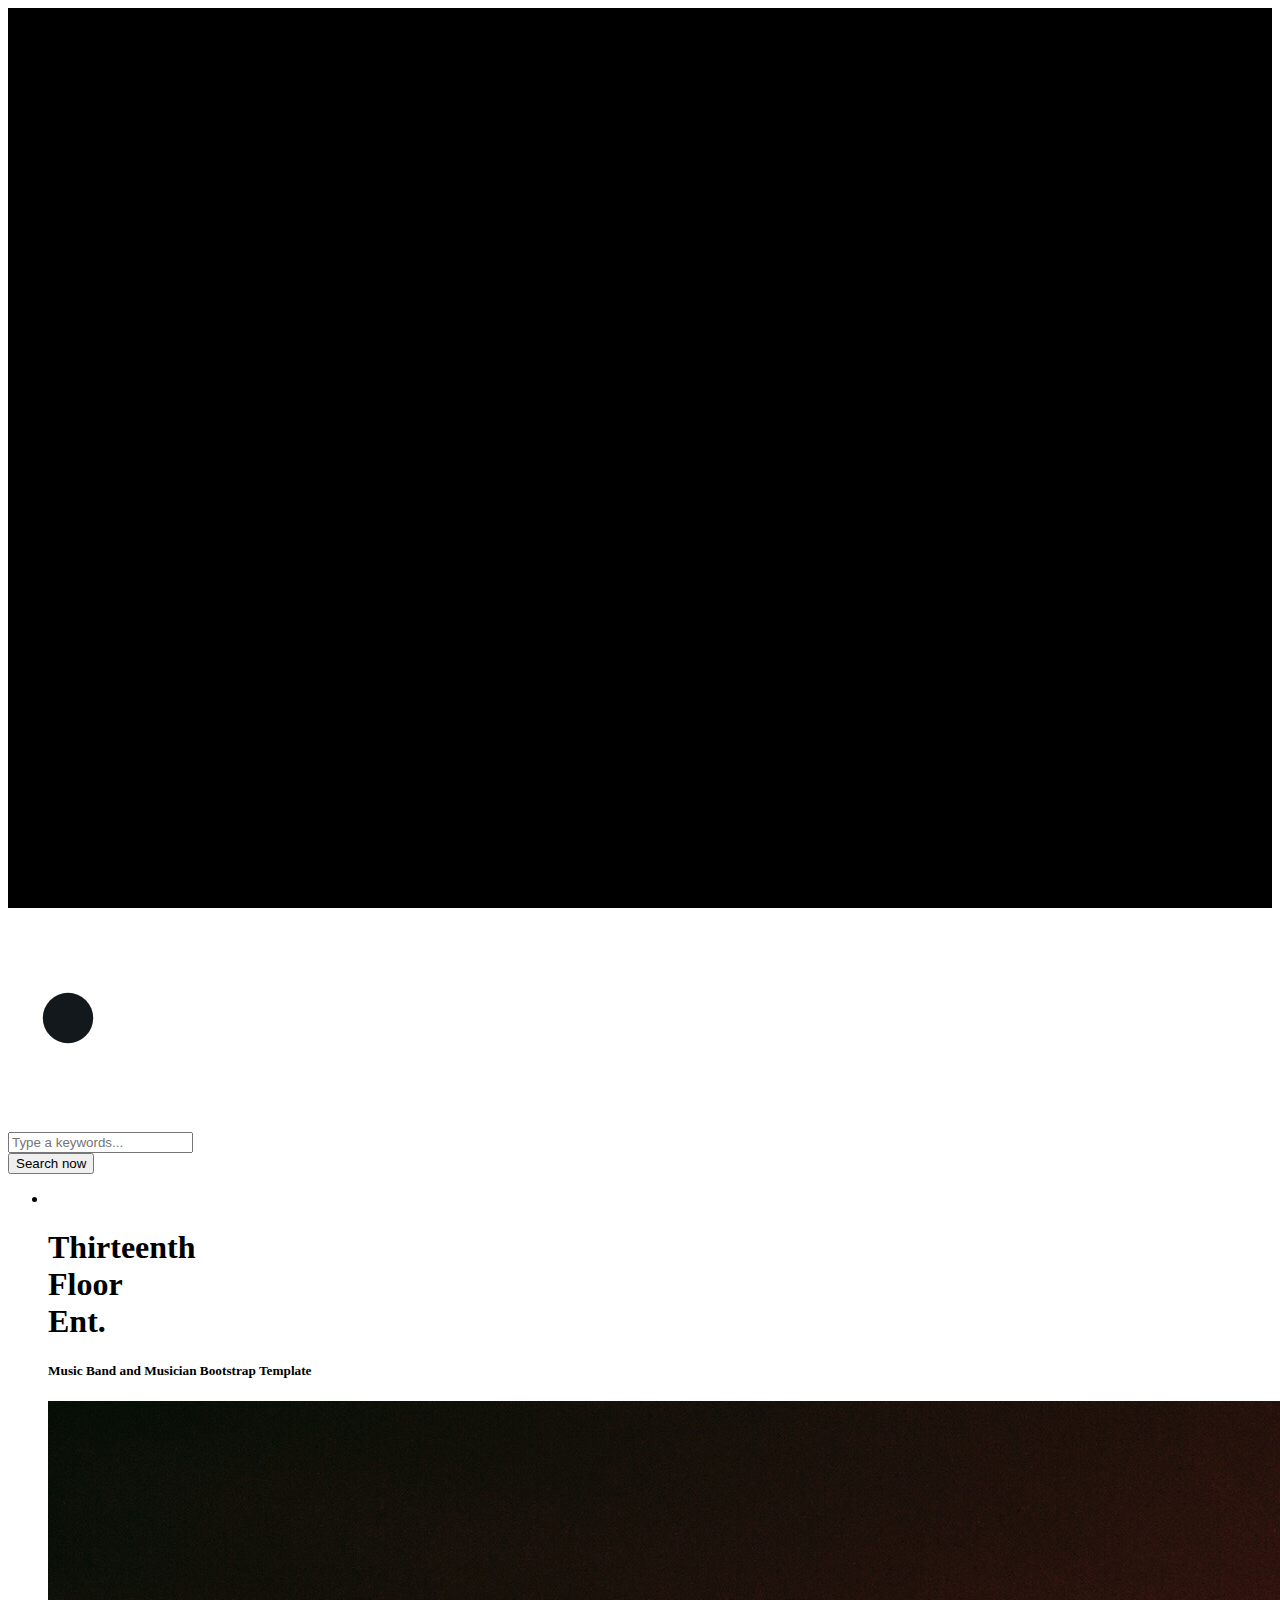
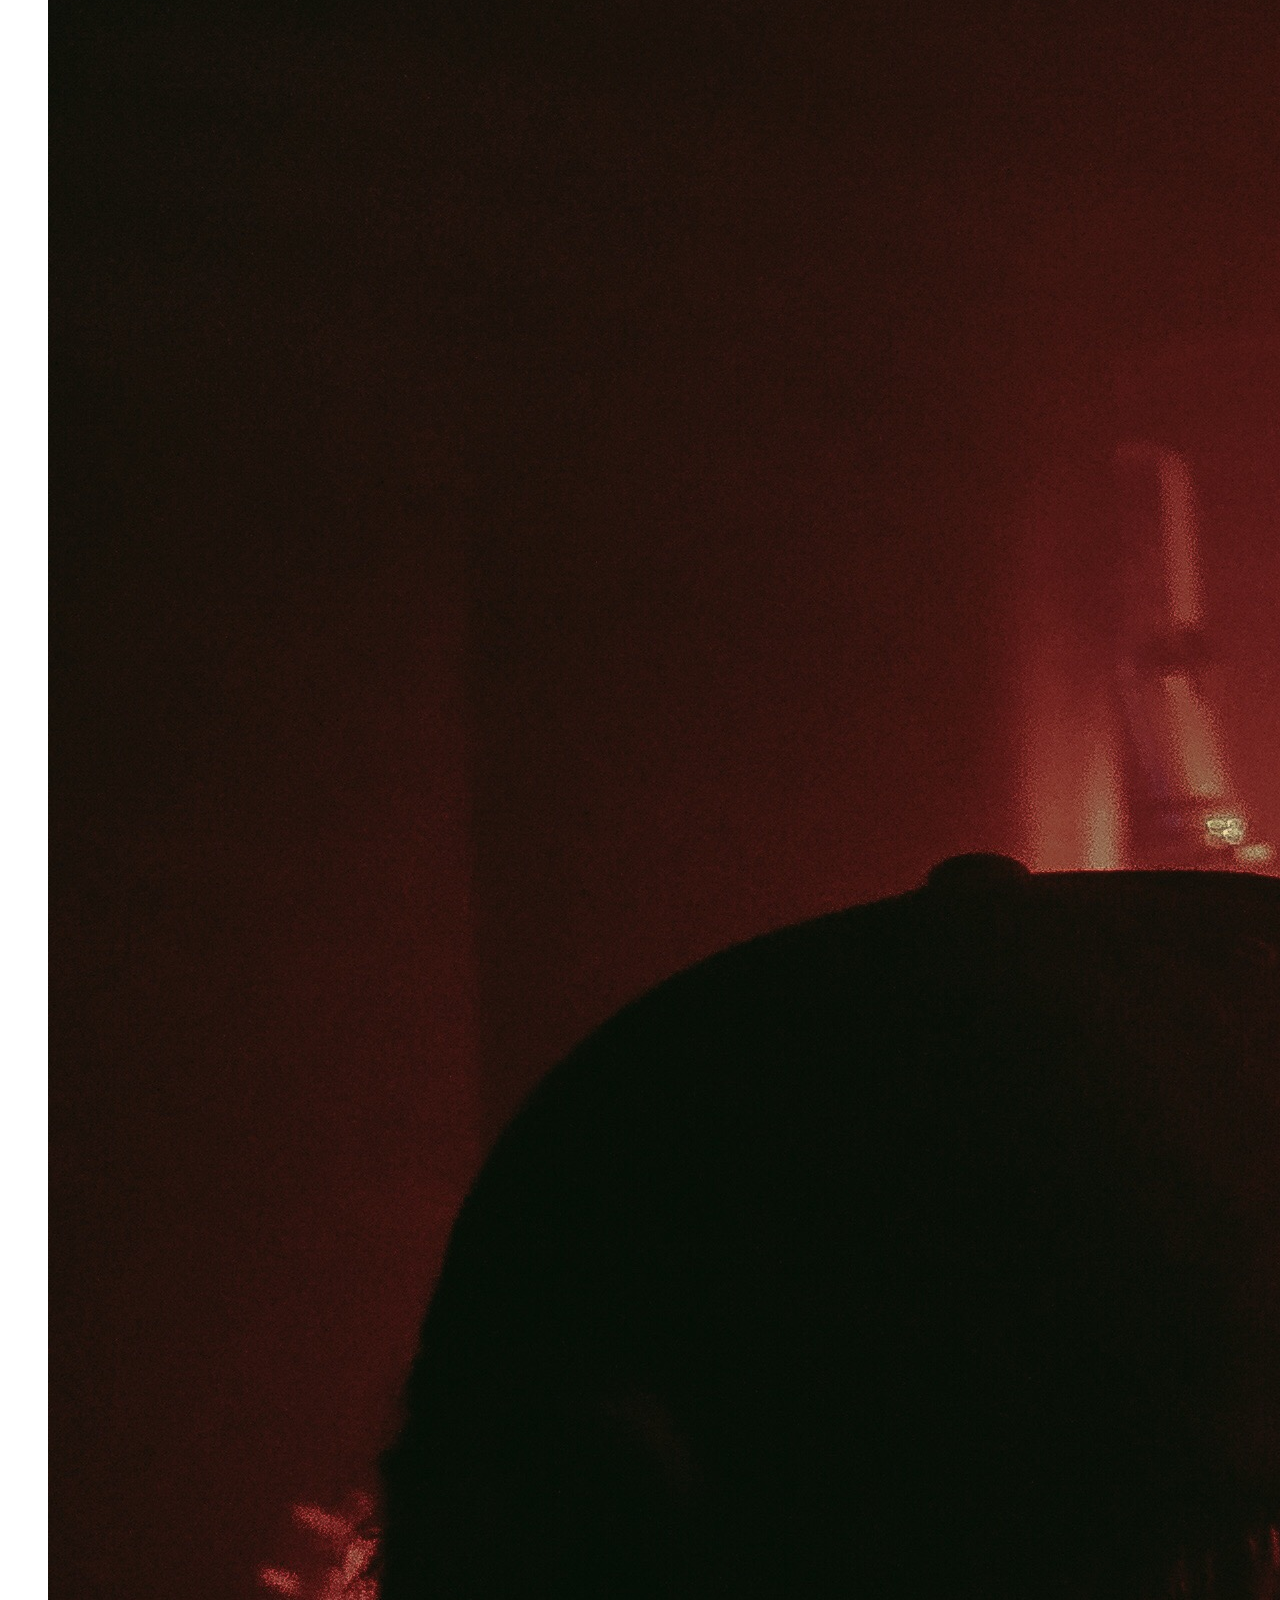
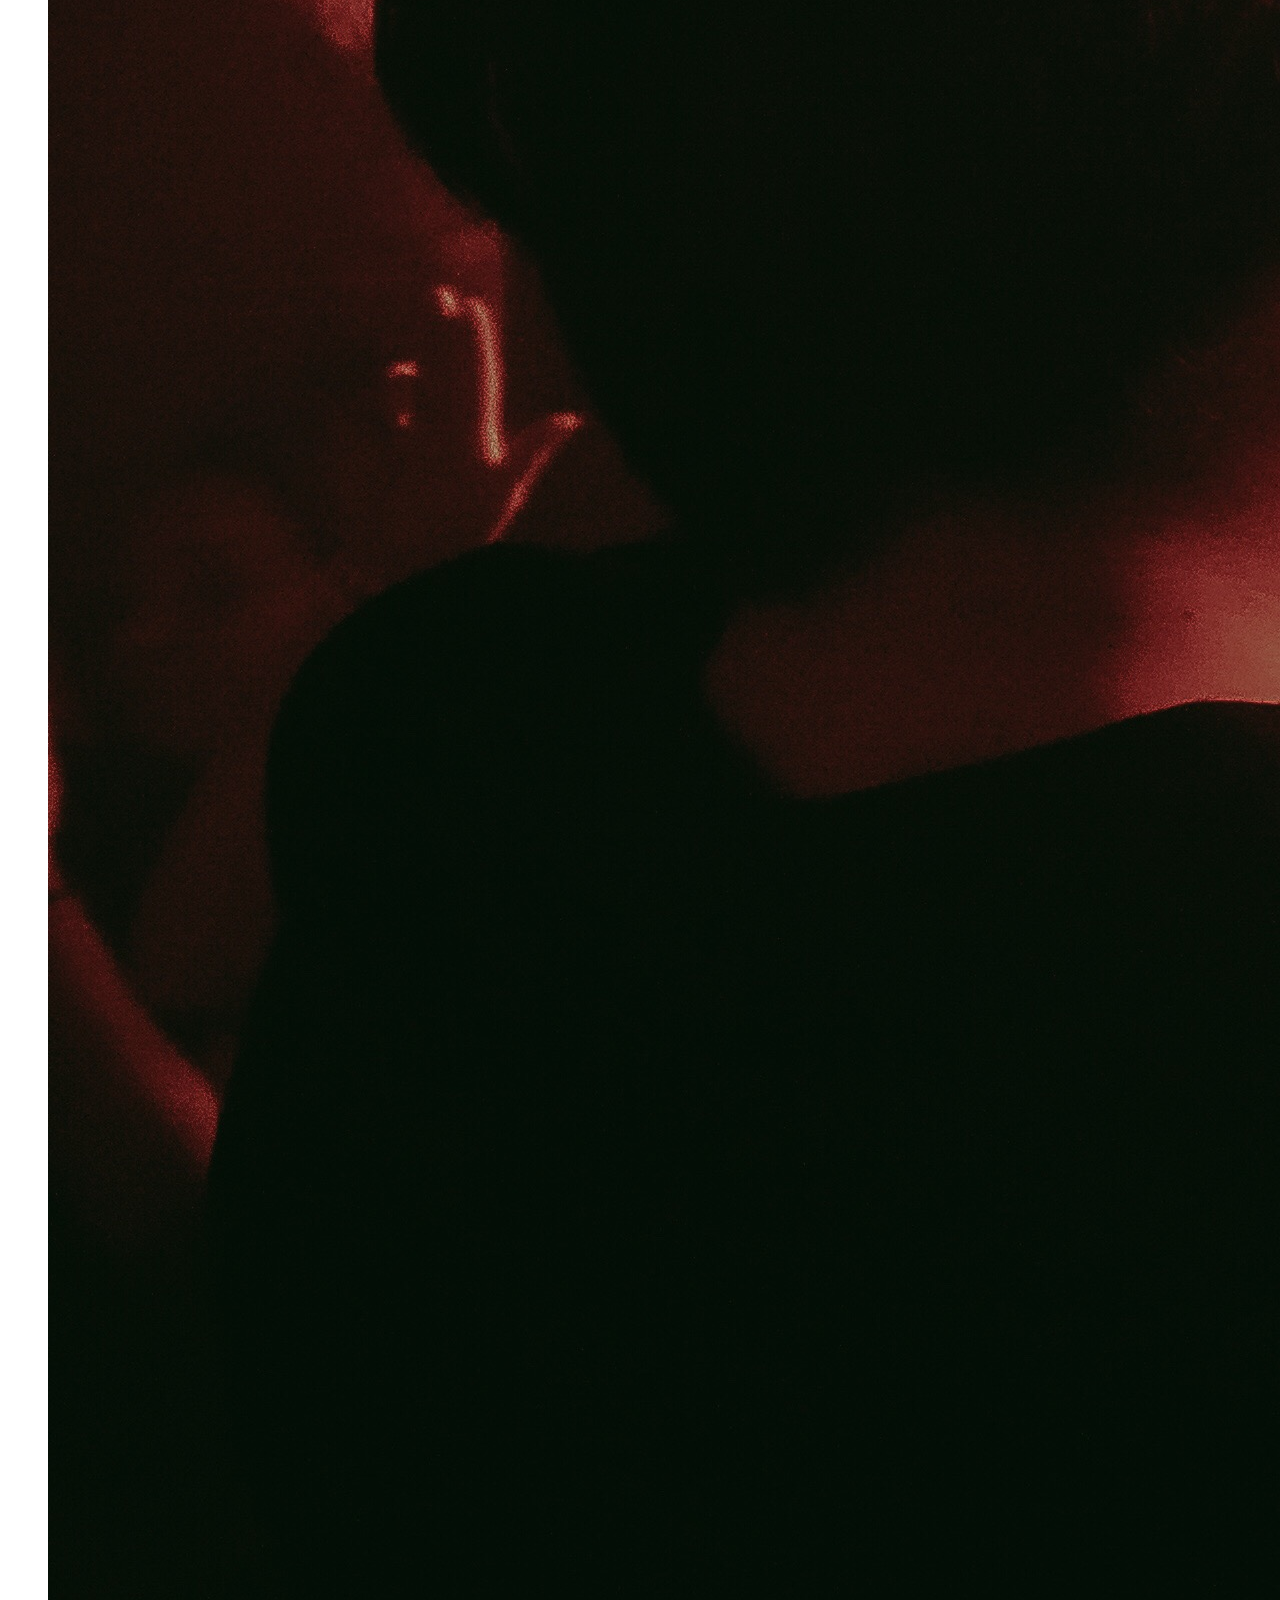
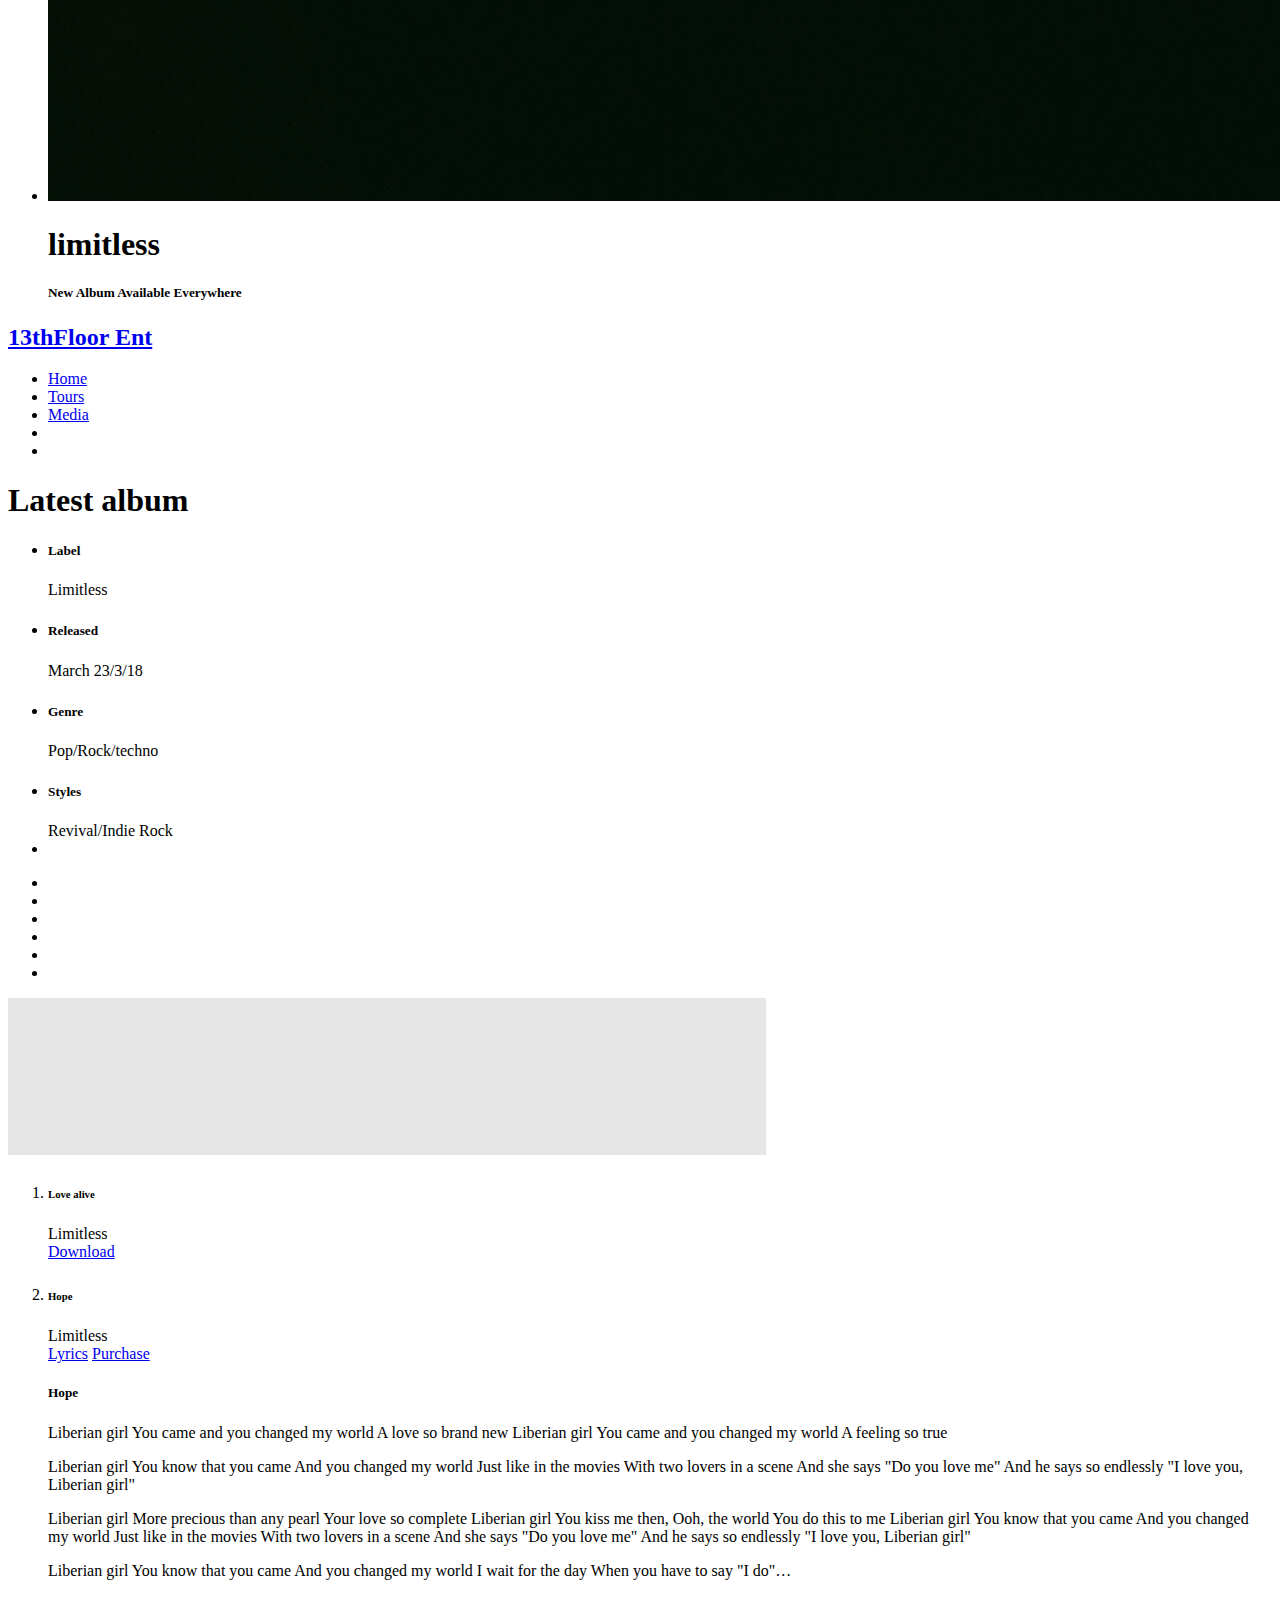
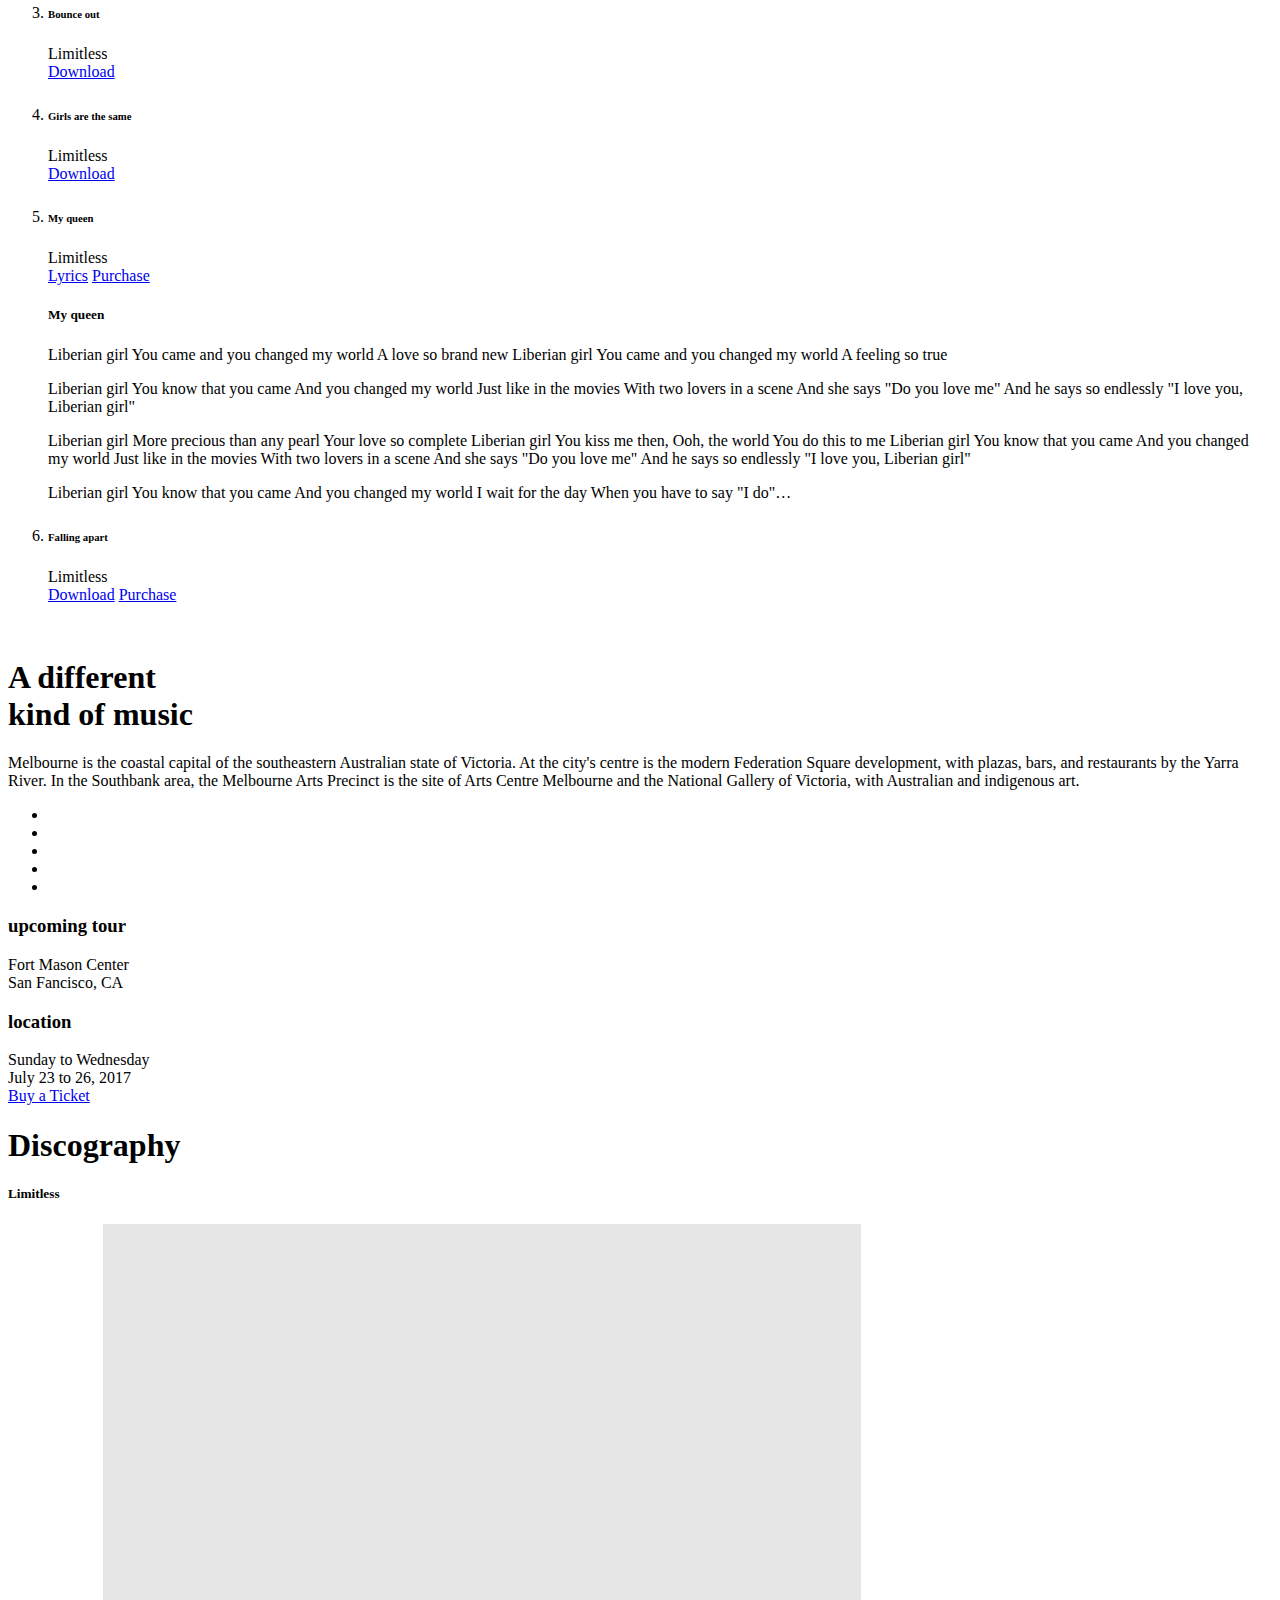
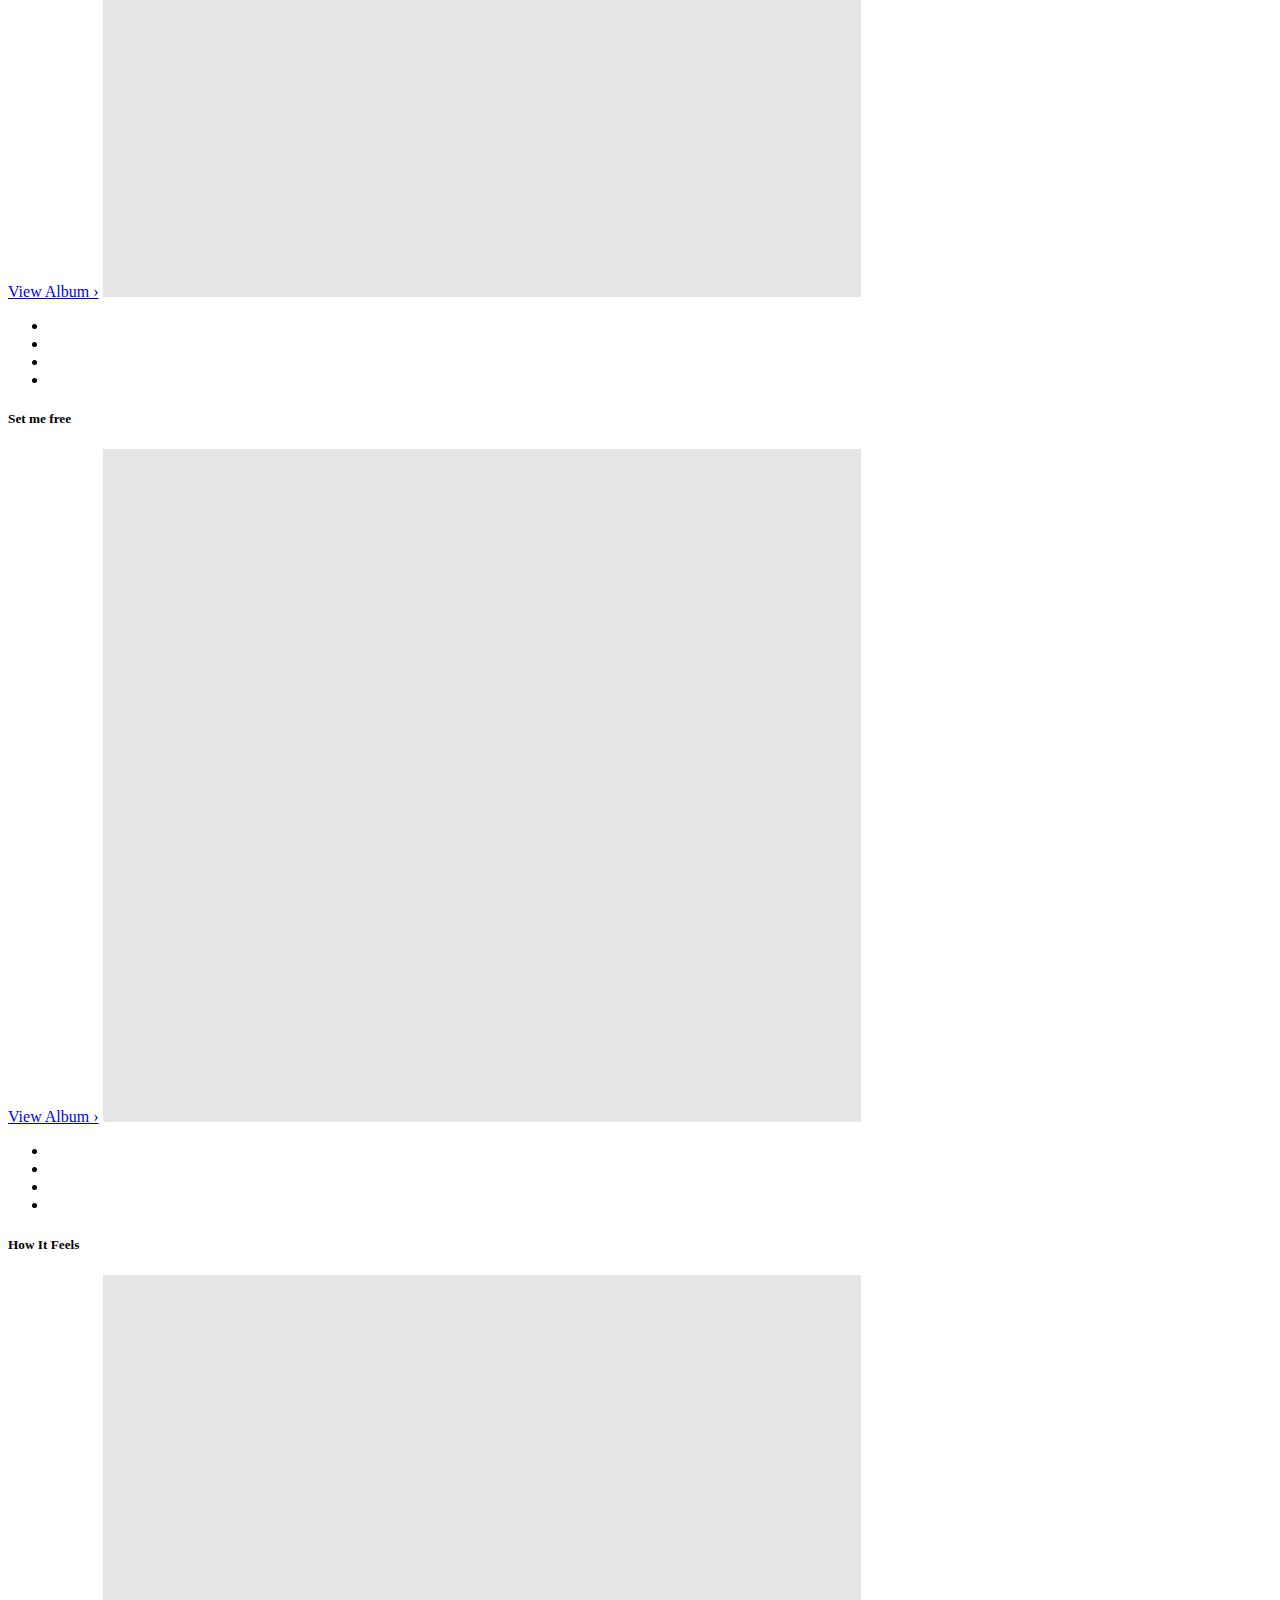
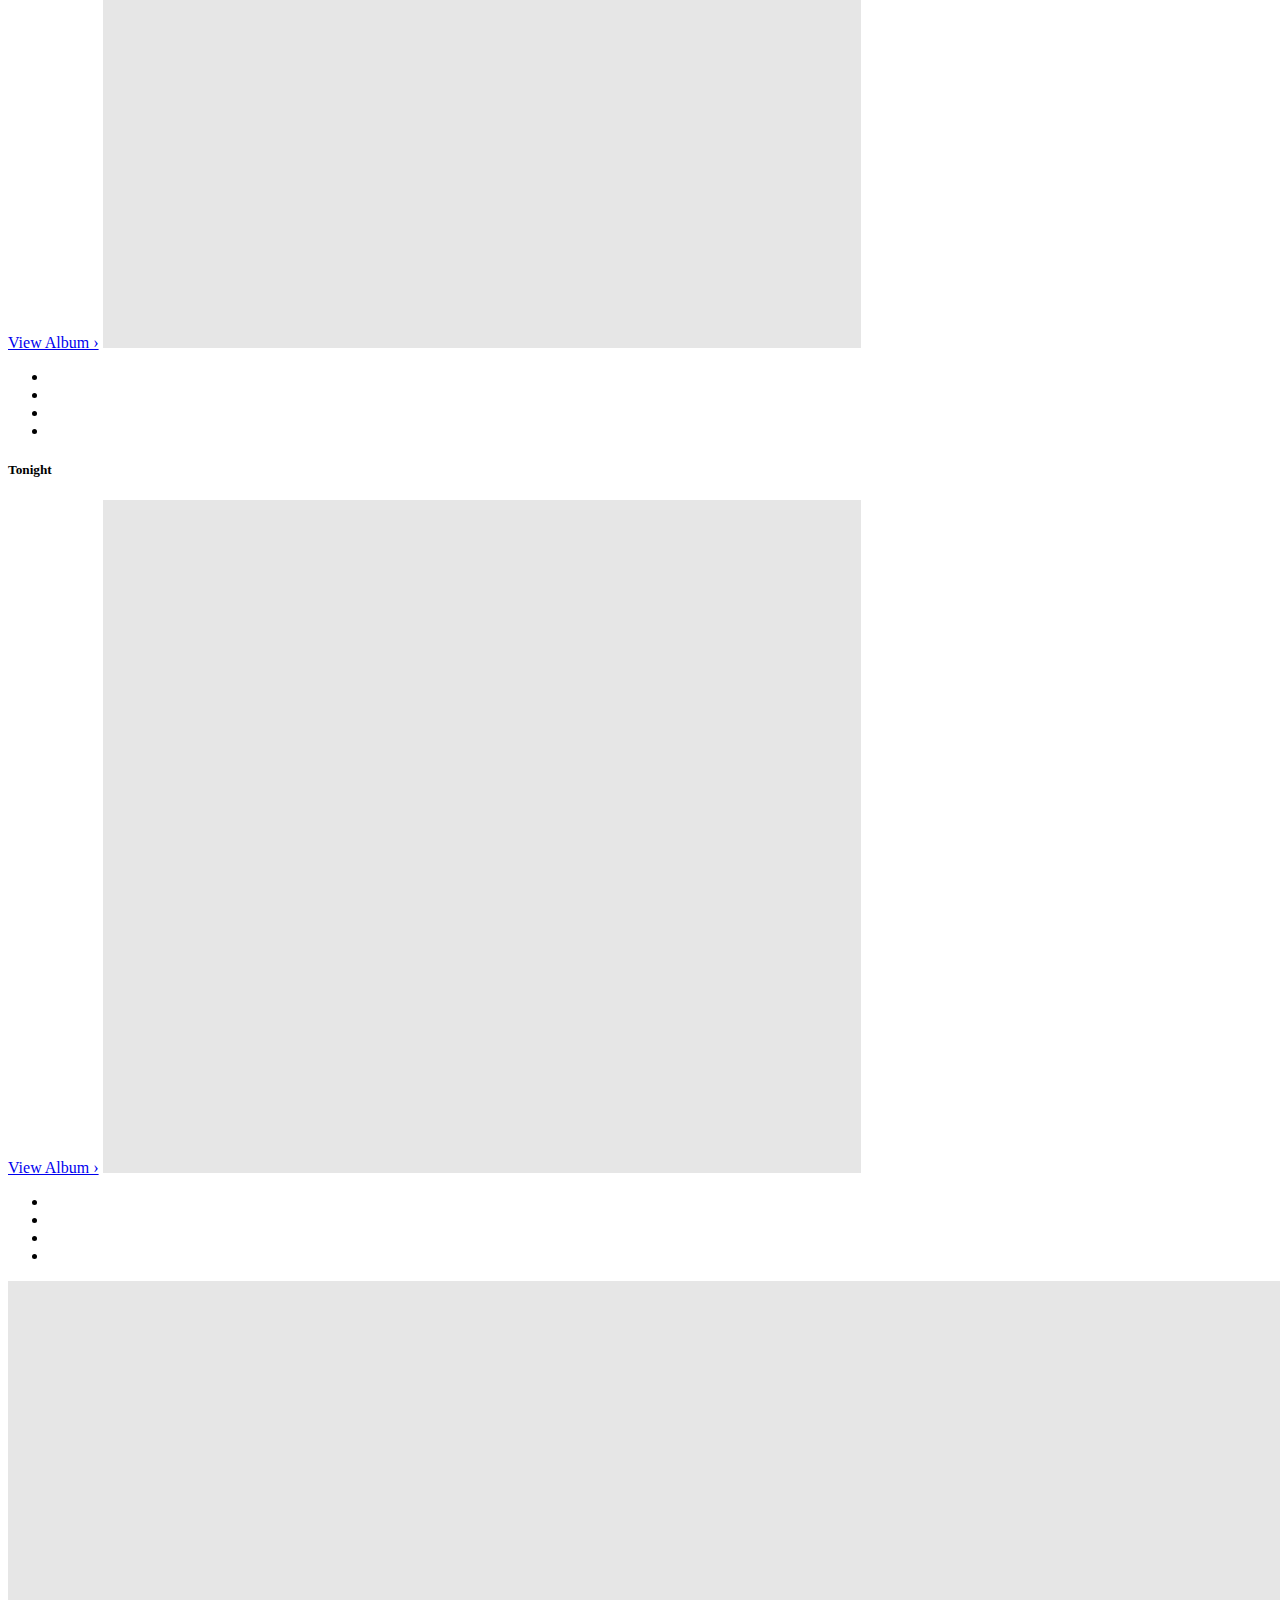
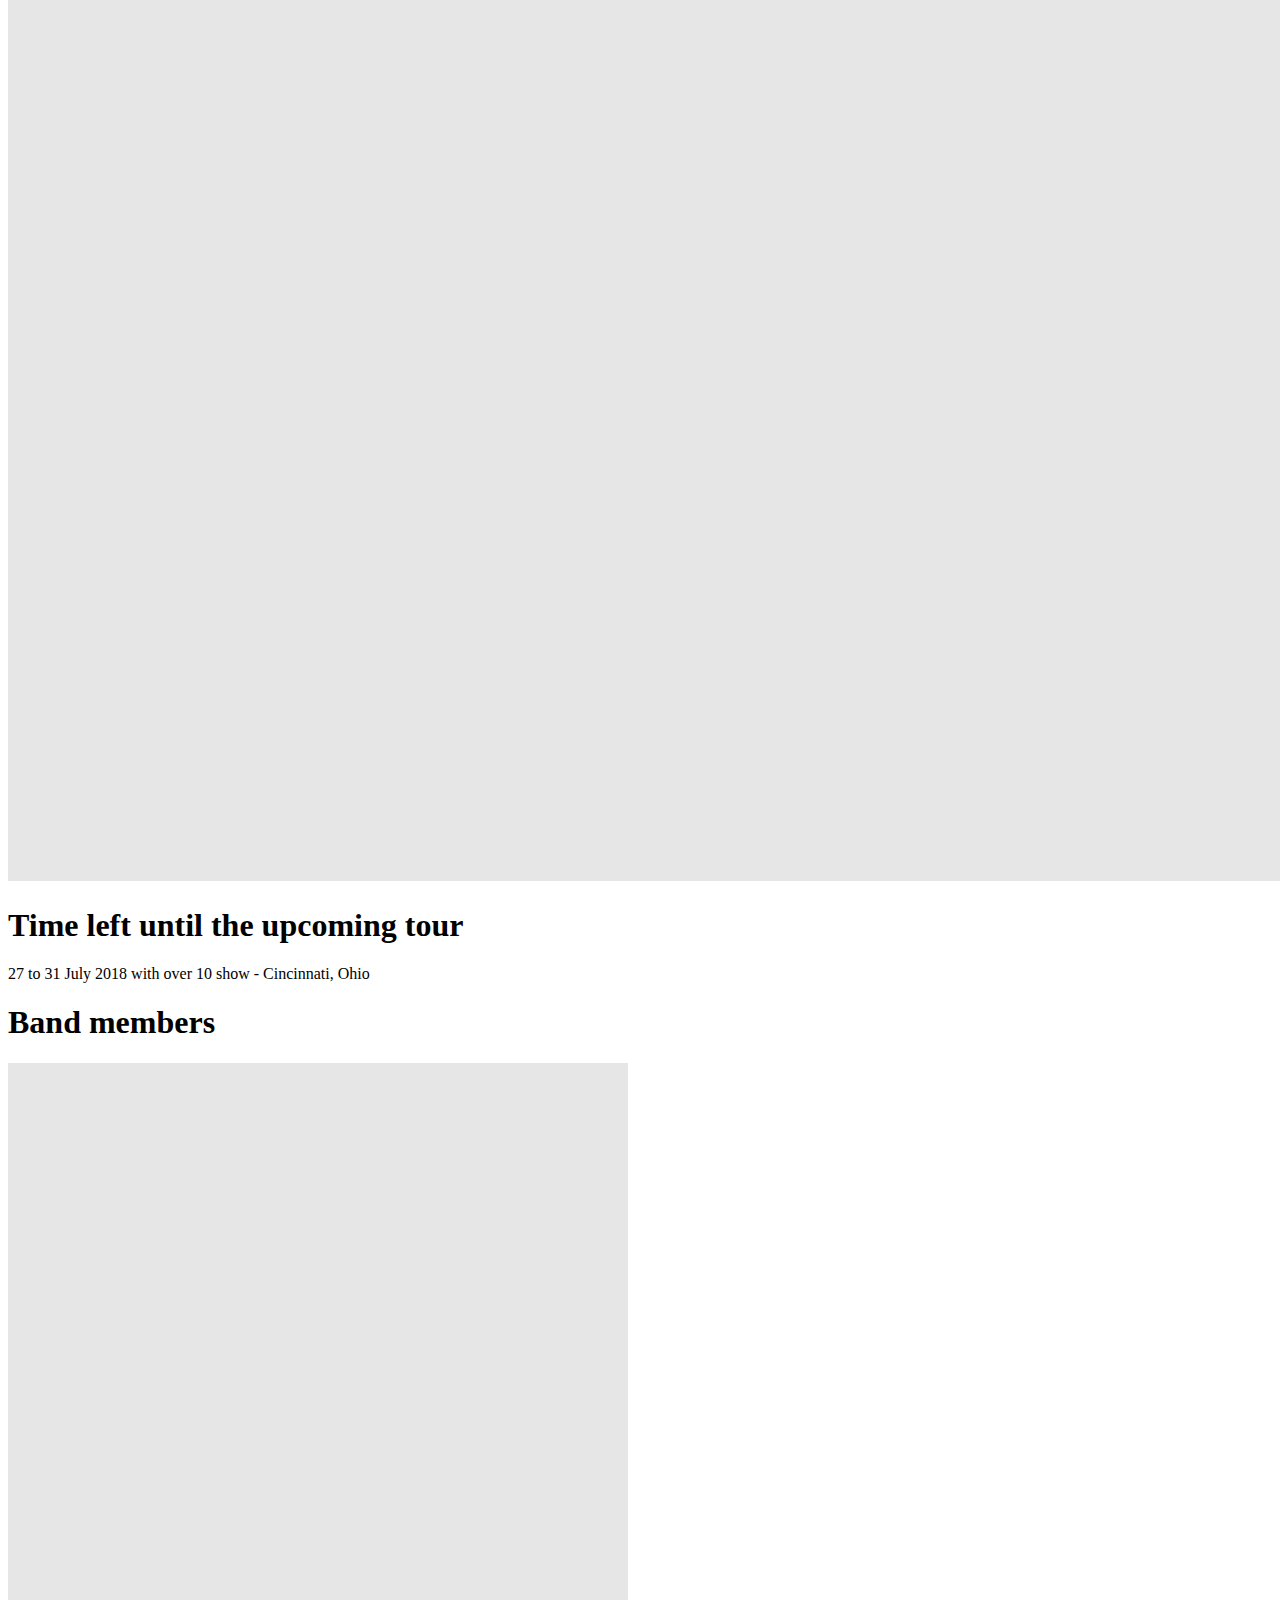
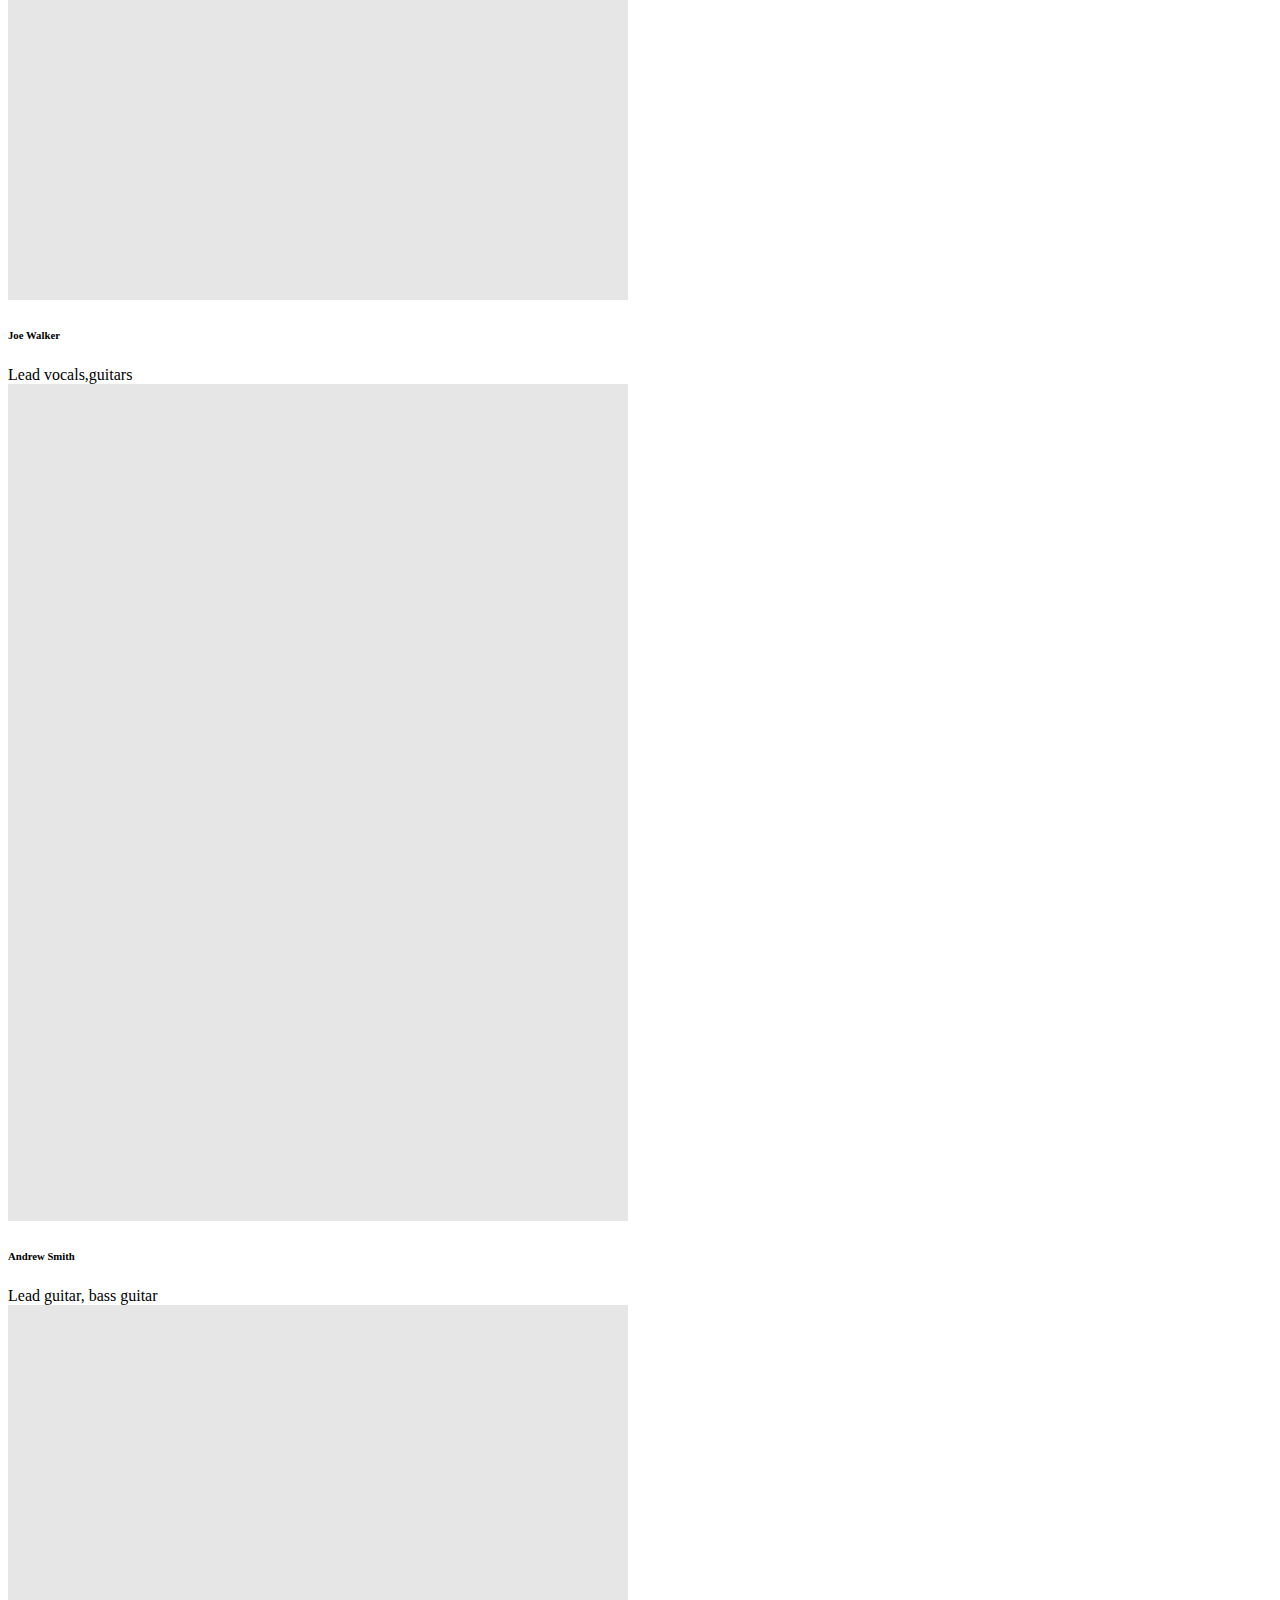
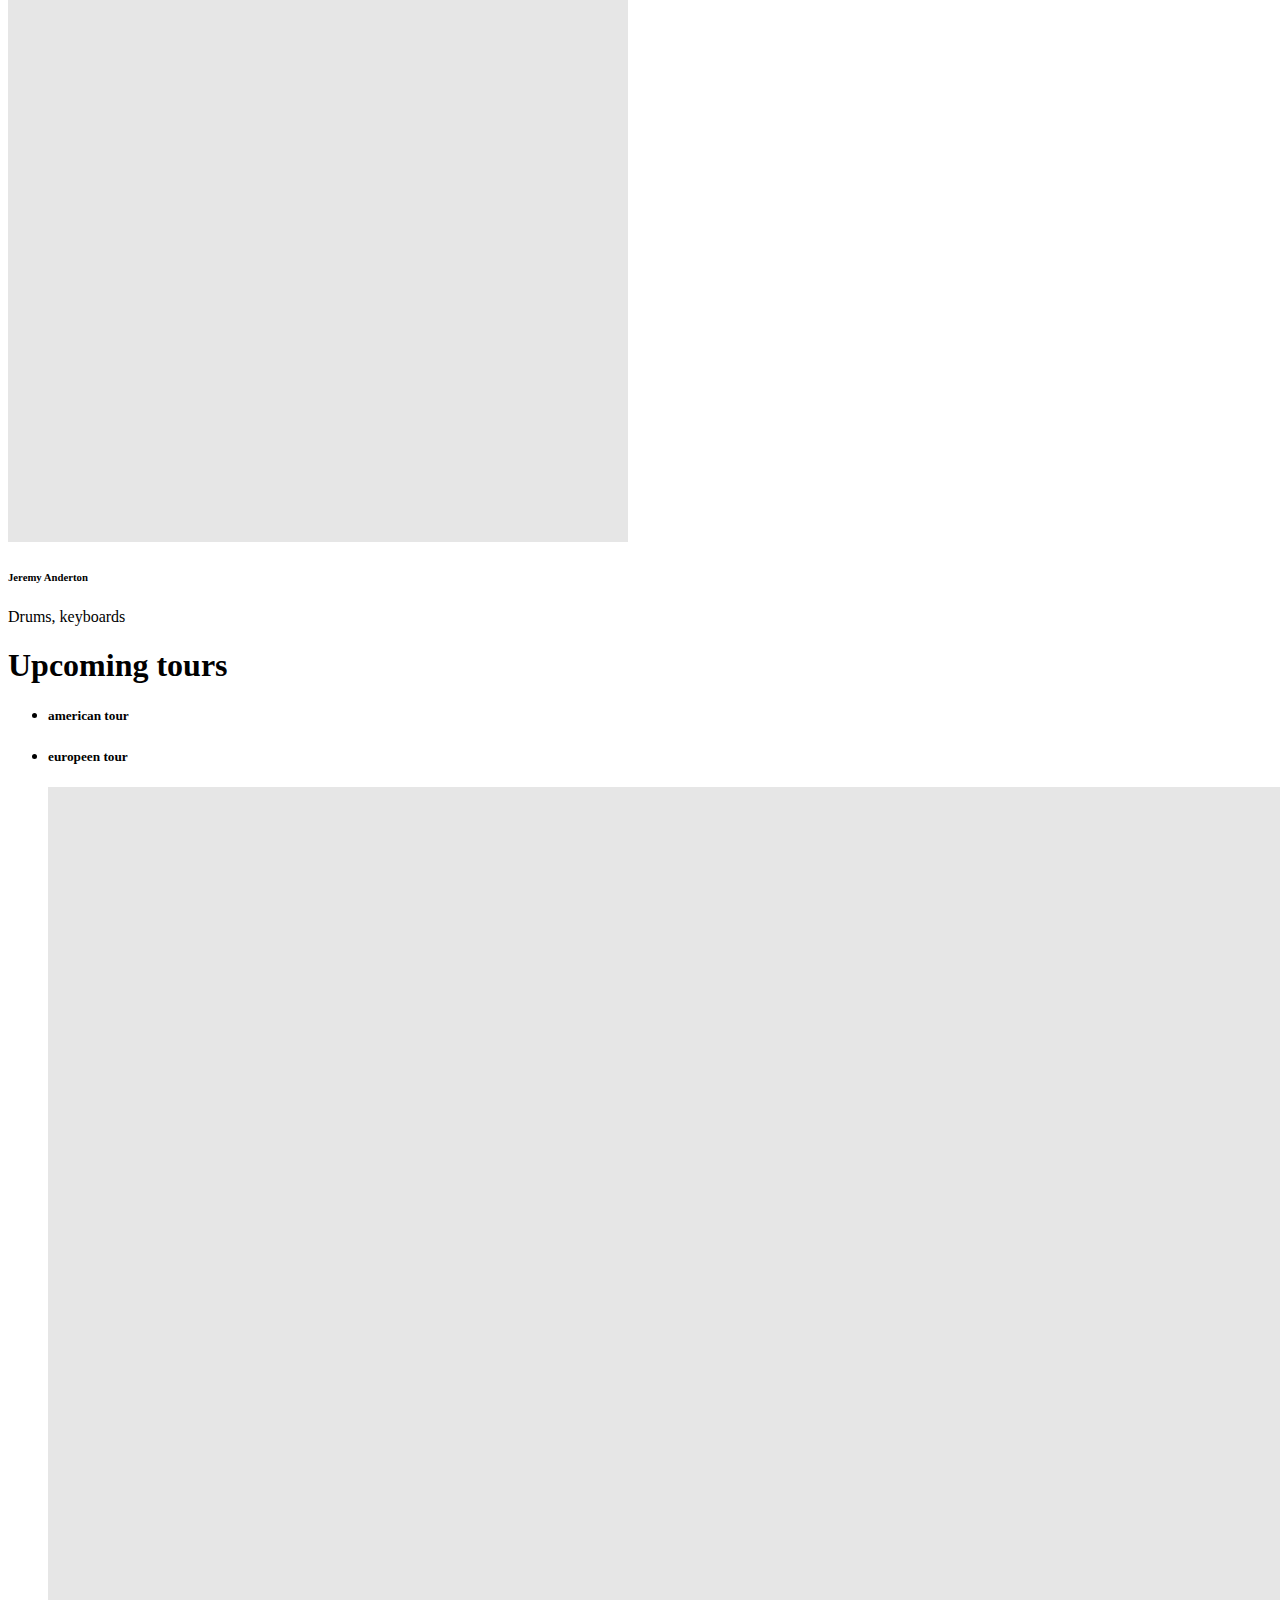
==== commit fe26a8a9: "update" ====
--- a/index.html
+++ b/index.html
@@ -7,13 +7,15 @@
       <meta name="description" content="">
       <meta name="viewport" content="width=device-width, initial-scale=1.0">
       <!-- Css -->
-      <link href="css/bootstrap.css" rel="stylesheet" type="text/css" media="all"/>
-      <link href="css/base.css" rel="stylesheet" type="text/css" media="all"/>
-      <link href="css/main.css" rel="stylesheet" type="text/css" media="all"/>
-      <link href="css/flexslider.css" rel="stylesheet" type="text/css"  media="all" />
-      <link href="css/magnific-popup.css" rel="stylesheet" type="text/css"  media="all" />
-      <link href="css/fonts.css" rel="stylesheet" type="text/css"  media="all" />
-      <link href="http://fonts.googleapis.com/css?family=Dosis:100,300,400,600,700" rel="stylesheet" type="text/css">
+      
+      <link href="https://sandboxmulti.com/cdn/css/bootstrap.css" rel="stylesheet" type="text/css" media="all"/>
+      <link href="https://sandboxmulti.com/cdn/css/base.css" rel="stylesheet" type="text/css" media="all"/>
+      <link href="https://sandboxmulti.com/cdn/css/main.css" rel="stylesheet" type="text/css" media="all"/>
+      <link href="https://sandboxmulti.com/cdn/css/flexslider.css" rel="stylesheet" type="text/css"  media="all" />
+      <link href="https://sandboxmulti.com/cdn/css/magnific-popup.css" rel="stylesheet" type="text/css"  media="all" />
+      <link href="https://sandboxmulti.com/cdn/css/fonts.css" rel="stylesheet" type="text/css"  media="all" />
+      <link href="https://fonts.googleapis.com/css?family=Dosis:100,300,400,600,700" rel="stylesheet" type="text/css">
+      
       <link href="https://fonts.googleapis.com/css?family=Open+Sans:300i,300,400,400i,600,700,800" rel="stylesheet">
       <style>
          #video-header-content{
@@ -73,12 +75,12 @@
    <body>
       <div id="video-header-content">
          <video playsinline autoplay muted loop id = "myBgVideo" >
-        <source src="videos/smoke-bg.webm" type="video/webm" >
+        <source src="https://sandboxmulti.com/cdn/videos/smoke-bg.webm" type="video/webm" >
 Your browser does not support the video tag.
       </video> 
       <div class="viewport-header">
 <video id = "myVideo" class = "thevid "  playsinline autoplay muted>
-              <source src="videos/13thfloor2.webm" type="video/webm" >
+              <source src="https://sandboxmulti.com/cdn/videos/13thfloor2.webm" type="video/webm" >
 Your browser does not support the video tag.
             </video> 
           
@@ -89,7 +91,7 @@
       <div class="loader">
          <!-- Preloader inner -->
          <div class="loader-inner">
-            <svg width="120" height="220" viewbox="0 0 100 100" class="loading-spinner" version="1.1" xmlns="http://www.w3.org/2000/svg">
+            <svg width="120" height="220" viewbox="0 0 100 100" class="loading-spinner" version="1.1" xmlns="https://www.w3.org/2000/svg">
                <circle class="spinner" cx="50" cy="50" r="21" fill="#13181d" stroke-width="2"/>
             </svg>
          </div>
@@ -1195,8 +1197,8 @@
       <!--Javascript--> 
 
     <script src="//cdnjs.cloudflare.com/ajax/libs/jquery/2.1.3/jquery.min.js"></script>
-    <script src="http://julian.com/research/velocity/build/jquery.velocity.min.js"></script>
-    <script src="http://julian.com/research/velocity/build/velocity.ui.js"></script>
+    <script src="https://julian.com/research/velocity/build/jquery.velocity.min.js"></script>
+    <script src="https://julian.com/research/velocity/build/velocity.ui.js"></script>
     <script>
   
 
@@ -1255,15 +1257,15 @@
 
 
     </script>
-     <!--<script src="js/jquery-1.12.4.min.js"></script>--> 
-      <script src="js/jquery.flexslider-min.js"></script>
-      <script src="js/smooth-scroll.js" ></script>
-      <script src="js/jquery.magnific-popup.min.js" ></script>
-      <script src="js/audio.min.js" ></script>
-      <script src="js/twitterFetcher_min.js" ></script>
-      <script src="js/jquery.countdown.min.js" ></script>
-      <script src="js/placeholders.min.js"></script>
-      <script src="js/script.js"></script>
+     <!--<script src="https://sandboxmulti.com/cdn/js/jquery-1.12.4.min.js"></script>--> 
+      <script src="https://sandboxmulti.com/cdn/js/jquery.flexslider-min.js"></script>
+      <script src="https://sandboxmulti.com/cdn/js/smooth-scroll.js" ></script>
+      <script src="https://sandboxmulti.com/cdn/js/jquery.magnific-popup.min.js" ></script>
+      <script src="https://sandboxmulti.com/cdn/js/audio.min.js" ></script>
+      <script src="https://sandboxmulti.com/cdn/js/twitterFetcher_min.js" ></script>
+      <script src="https://sandboxmulti.com/cdn/js/jquery.countdown.min.js" ></script>
+      <script src="https://sandboxmulti.com/cdn/js/placeholders.min.js"></script>
+      <script src="https://sandboxmulti.com/cdn/js/script.js"></script>
       <!-- Google analytics -->
       <!-- End google analytics -->
    </body>
